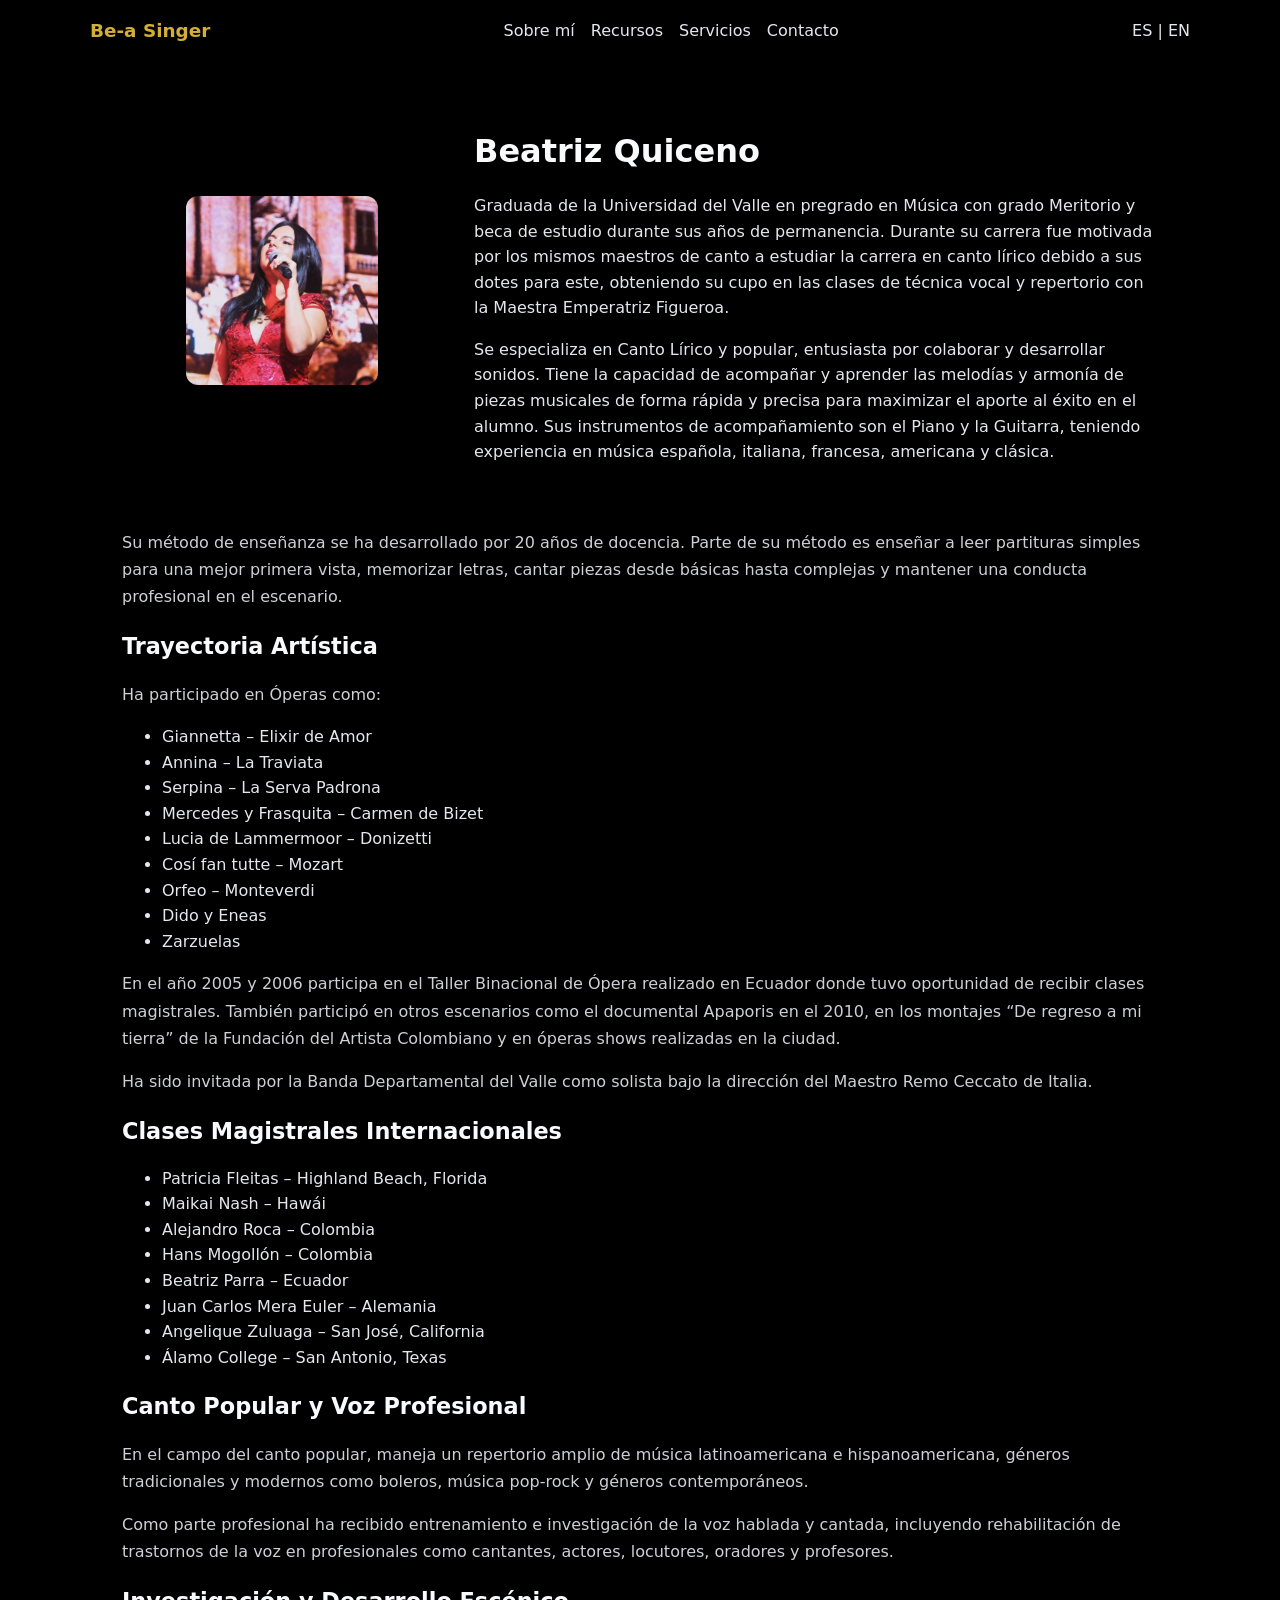
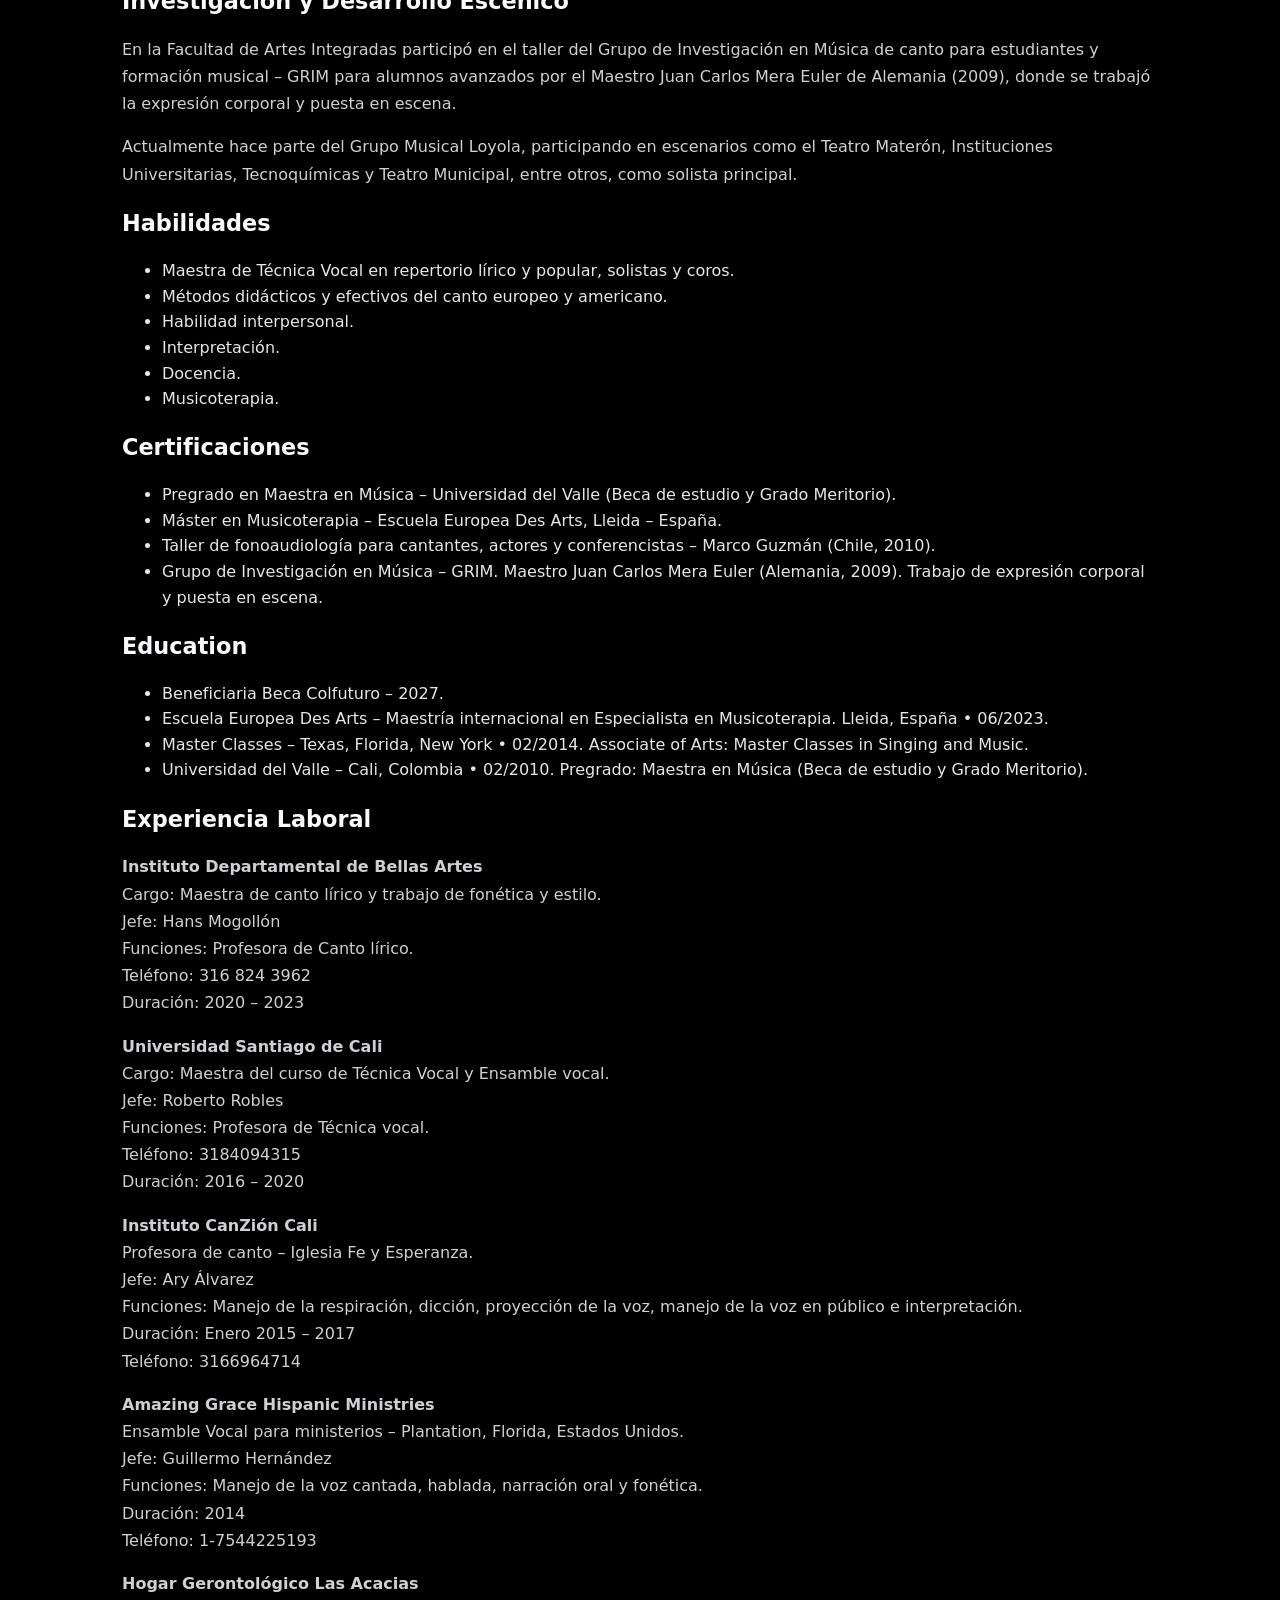
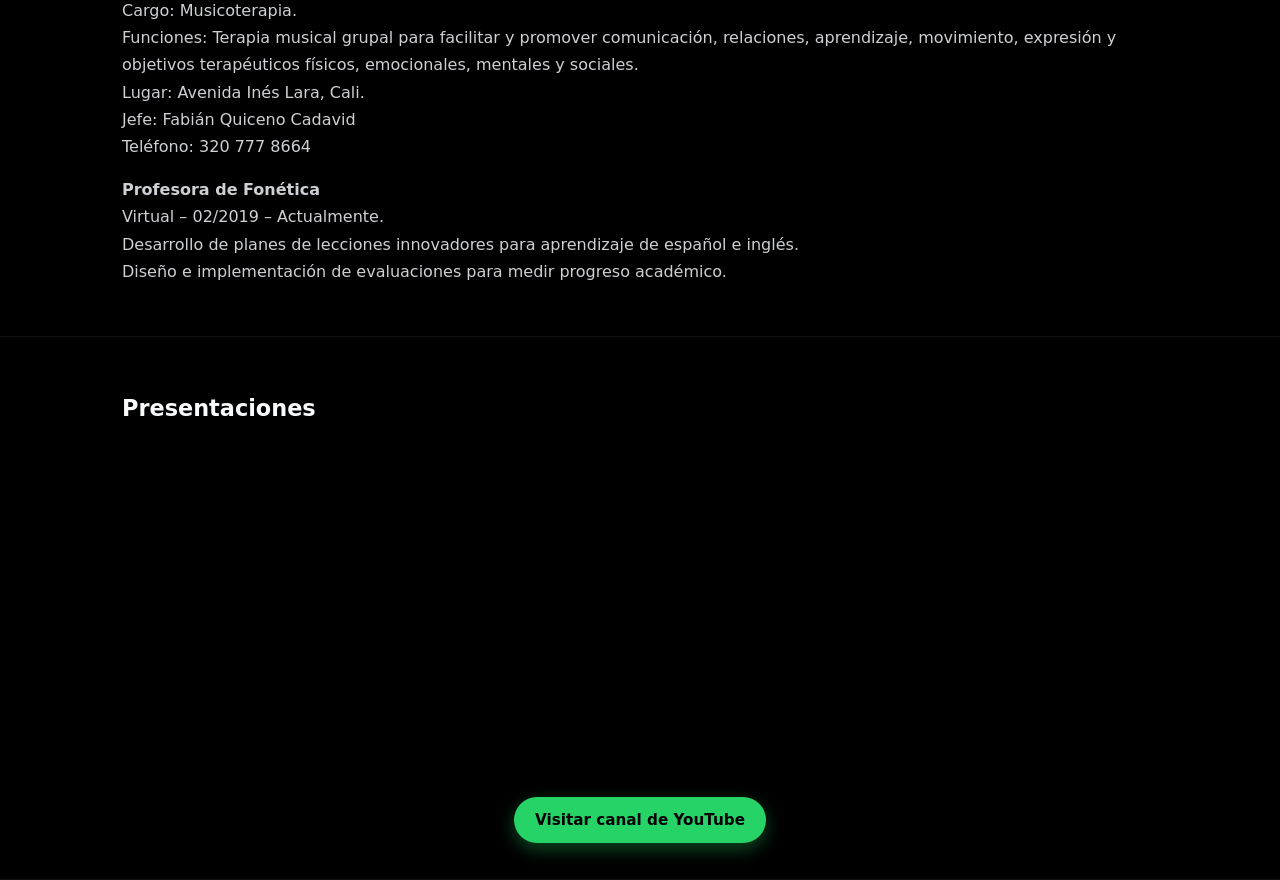
==== sobre-mi.html @ 7c85f541 "Fix image source path in sobre-mi.html" ====
<!DOCTYPE html>
<html lang="es">
<head>
  <meta name="description" content="Biografía de Beatriz, cantante y creadora de Be a Singer.">
  <meta charset="utf-8" />
  <meta name="viewport" content="width=device-width,initial-scale=1" />
  <title>Be a Singer — Be a Singer</title>
  <link rel="stylesheet" href="assets/css/styles.css">
</head>
  <body>
  <header class="site-header">
    <div class="container header-inner">
      <div class="brand">
        <a href="#" class="logo">Be-a Singer</a>
      </div>

      <nav class="main-nav" aria-label="Main Navigation">
        <button class="nav-toggle" aria-expanded="false" aria-controls="main-menu">☰</button>
        <ul id="main-menu" class="menu">
          <li><a href="sobre-mi.html">Sobre mí</a></li>
          <li><a href="index.html#resources">Recursos</a></li>
          <li><a href="index.html#services">Servicios</a></li>
          <!--<li><a href="#events">Eventos</a></li>-->
          <li><a href="index.html#contact">Contacto</a></li>
        </ul>
      </nav>
<div class="lang-switch">
  <span class="lang active">ES</span>
  <span class="separator">|</span>
  <span class="lang disabled">EN</span>
</div>

    </div>
  </header>
  <main>

  <!-- Hero Sobre Mi -->
  <section class="section about-hero">
    <div class="container about-layout">

      <div class="about-photo">
        <img src="assets/images/beatriz.jpeg" alt="Beatriz Quiceno - Cantante soprano cali">
      </div>

    <!-- BLOQUE 1: TEXTO AL LADO DE LA FOTO -->
    <div class="about-intro">
    <h1>Beatriz Quiceno</h1>

    <p>
    Graduada de la Universidad del Valle en pregrado en Música con grado Meritorio y beca de estudio durante sus años de permanencia. Durante su carrera fue motivada por los mismos maestros de canto a estudiar la carrera en canto lírico debido a sus dotes para este, obteniendo su cupo en las clases de técnica vocal y repertorio con la Maestra Emperatriz Figueroa.
    </p>

    <p>
    Se especializa en Canto Lírico y popular, entusiasta por colaborar y desarrollar sonidos. Tiene la capacidad de acompañar y aprender las melodías y armonía de piezas musicales de forma rápida y precisa para maximizar el aporte al éxito en el alumno. Sus instrumentos de acompañamiento son el Piano y la Guitarra, teniendo experiencia en música española, italiana, francesa, americana y clásica.
    </p>
    </div>

    <!-- BLOQUE 2: TODO EL RESTO -->
<div class="about-text">

  <p>
  Su método de enseñanza se ha desarrollado por 20 años de docencia. Parte de su método es enseñar a leer partituras simples para una mejor primera vista, memorizar letras, cantar piezas desde básicas hasta complejas y mantener una conducta profesional en el escenario.
  </p>

  <h2>Trayectoria Artística</h2>

  <p>
  Ha participado en Óperas como:
  </p>

<ul>
<li>Giannetta – Elixir de Amor</li>
<li>Annina – La Traviata</li>
<li>Serpina – La Serva Padrona</li>
<li>Mercedes y Frasquita – Carmen de Bizet</li>
<li>Lucia de Lammermoor – Donizetti</li>
<li>Cosí fan tutte – Mozart</li>
<li>Orfeo – Monteverdi</li>
<li>Dido y Eneas</li>
<li>Zarzuelas</li>
</ul>

<p>
En el año 2005 y 2006 participa en el Taller Binacional de Ópera realizado en Ecuador donde tuvo oportunidad de recibir clases magistrales. También participó en otros escenarios como el documental Apaporis en el 2010, en los montajes “De regreso a mi tierra” de la Fundación del Artista Colombiano y en óperas shows realizadas en la ciudad.
</p>

<p>
Ha sido invitada por la Banda Departamental del Valle como solista bajo la dirección del Maestro Remo Ceccato de Italia.
</p>

<h2>Clases Magistrales Internacionales</h2>

<ul>
<li>Patricia Fleitas – Highland Beach, Florida</li>
<li>Maikai Nash – Hawái</li>
<li>Alejandro Roca – Colombia</li>
<li>Hans Mogollón – Colombia</li>
<li>Beatriz Parra – Ecuador</li>
<li>Juan Carlos Mera Euler – Alemania</li>
<li>Angelique Zuluaga – San José, California</li>
<li>Álamo College – San Antonio, Texas</li>
</ul>

<h2>Canto Popular y Voz Profesional</h2>

<p>
En el campo del canto popular, maneja un repertorio amplio de música latinoamericana e hispanoamericana, géneros tradicionales y modernos como boleros, música pop-rock y géneros contemporáneos.
</p>

<p>
Como parte profesional ha recibido entrenamiento e investigación de la voz hablada y cantada, incluyendo rehabilitación de trastornos de la voz en profesionales como cantantes, actores, locutores, oradores y profesores.
</p>

<h2>Investigación y Desarrollo Escénico</h2>

<p>
En la Facultad de Artes Integradas participó en el taller del Grupo de Investigación en Música de canto para estudiantes y formación musical – GRIM para alumnos avanzados por el Maestro Juan Carlos Mera Euler de Alemania (2009), donde se trabajó la expresión corporal y puesta en escena.
</p>

<p>
Actualmente hace parte del Grupo Musical Loyola, participando en escenarios como el Teatro Materón, Instituciones Universitarias, Tecnoquímicas y Teatro Municipal, entre otros, como solista principal.
</p>

<h2>Habilidades</h2>

<ul>
<li>Maestra de Técnica Vocal en repertorio lírico y popular, solistas y coros.</li>
<li>Métodos didácticos y efectivos del canto europeo y americano.</li>
<li>Habilidad interpersonal.</li>
<li>Interpretación.</li>
<li>Docencia.</li>
<li>Musicoterapia.</li>
</ul>

<h2>Certificaciones</h2>

<ul>
<li>Pregrado en Maestra en Música – Universidad del Valle (Beca de estudio y Grado Meritorio).</li>
<li>Máster en Musicoterapia – Escuela Europea Des Arts, Lleida – España.</li>
<li>Taller de fonoaudiología para cantantes, actores y conferencistas – Marco Guzmán (Chile, 2010).</li>
<li>Grupo de Investigación en Música – GRIM. Maestro Juan Carlos Mera Euler (Alemania, 2009). Trabajo de expresión corporal y puesta en escena.</li>
</ul>

<h2>Education</h2>

<ul>
<li>Beneficiaria Beca Colfuturo – 2027.</li>
<li>Escuela Europea Des Arts – Maestría internacional en Especialista en Musicoterapia. Lleida, España • 06/2023.</li>
<li>Master Classes – Texas, Florida, New York • 02/2014. Associate of Arts: Master Classes in Singing and Music.</li>
<li>Universidad del Valle – Cali, Colombia • 02/2010. Pregrado: Maestra en Música (Beca de estudio y Grado Meritorio).</li>
</ul>

<h2>Experiencia Laboral</h2>

<p><strong>Instituto Departamental de Bellas Artes</strong><br>
Cargo: Maestra de canto lírico y trabajo de fonética y estilo.<br>
Jefe: Hans Mogollón<br>
Funciones: Profesora de Canto lírico.<br>
Teléfono: 316 824 3962<br>
Duración: 2020 – 2023
</p>

<p><strong>Universidad Santiago de Cali</strong><br>
Cargo: Maestra del curso de Técnica Vocal y Ensamble vocal.<br>
Jefe: Roberto Robles<br>
Funciones: Profesora de Técnica vocal.<br>
Teléfono: 3184094315<br>
Duración: 2016 – 2020
</p>

<p><strong>Instituto CanZión Cali</strong><br>
Profesora de canto – Iglesia Fe y Esperanza.<br>
Jefe: Ary Álvarez<br>
Funciones: Manejo de la respiración, dicción, proyección de la voz, manejo de la voz en público e interpretación.<br>
Duración: Enero 2015 – 2017<br>
Teléfono: 3166964714
</p>

<p><strong>Amazing Grace Hispanic Ministries</strong><br>
Ensamble Vocal para ministerios – Plantation, Florida, Estados Unidos.<br>
Jefe: Guillermo Hernández<br>
Funciones: Manejo de la voz cantada, hablada, narración oral y fonética.<br>
Duración: 2014<br>
Teléfono: 1-7544225193
</p>

<p><strong>Hogar Gerontológico Las Acacias</strong><br>
Cargo: Musicoterapia.<br>
Funciones: Terapia musical grupal para facilitar y promover comunicación, relaciones, aprendizaje, movimiento, expresión y objetivos terapéuticos físicos, emocionales, mentales y sociales.<br>
Lugar: Avenida Inés Lara, Cali.<br>
Jefe: Fabián Quiceno Cadavid<br>
Teléfono: 320 777 8664
</p>

<p><strong>Profesora de Fonética</strong><br>
Virtual – 02/2019 – Actualmente.<br>
Desarrollo de planes de lecciones innovadores para aprendizaje de español e inglés.<br>
Diseño e implementación de evaluaciones para medir progreso académico.
</p>

</div>
    </div>
  </section>

  <!-- Videos -->
  <section class="section">
    <div class="container">
      <h2>Presentaciones</h2>

      <div class="videos-grid">

        <div class="video-wrapper">
          <iframe src="https://www.youtube.com/embed/VIDEO1"
            frameborder="0"
            allowfullscreen>
          </iframe>
        </div>

        <div class="video-wrapper">
          <iframe src="https://www.youtube.com/embed/VIDEO2"
            frameborder="0"
            allowfullscreen>
          </iframe>
        </div>

      </div>

      <div class="channel-link">
        <a href="https://www.youtube.com/@TU_CANAL"
           target="_blank"
           class="cta-whatsapp">
           Visitar canal de YouTube
        </a>
      </div>

    </div>
  </section>

</main>
    <script src="assets/js/main.js"></script>
</body>
</html>
---- assets/css/styles.css ----
/* Reset & base */
:root{
  --accent:#d63384;
  --text:#e5e7eb;
  --muted:#666;
  --max-width:1100px;
  --surface:#020617;
  --surface-soft:#020617;
}

body{
  background:#000;
  color:var(--text);
  line-height:1.6;
  margin:0;
}
*{box-sizing:border-box}
html,body{margin:0;padding:0;font-family:Inter,system-ui,-apple-system,Segoe UI,Roboto,"Helvetica Neue",Arial;}
.container{max-width:var(--max-width);margin:0 auto;padding:0 2rem;}
.section{
  padding:2.2rem 0;
  background:transparent;
  border-bottom:1px solid #111;
}
.header-inner{display:flex;align-items:center;justify-content:space-between;padding:1rem 0;}
.logo{
  font-weight:700;
  font-size:1.15rem;
  text-decoration:none;
  color:#d4af37; /* dorado elegante */
}
.main-nav .menu{list-style:none;margin:0;padding:0;display:flex;gap:1rem}
.main-nav a{color:var(--text);text-decoration:none}

/* Language switch */
.lang-switch button{
  background: none;
  border: none;
  color: var(--text);
  font-size: 0.9rem;
  cursor: pointer;
}

.lang-switch button.active{
  color: #d4af37; /* dorado */
  font-weight: 600;
}

.lang-switch button.disabled{
  opacity: 0.4;
  cursor: not-allowed;
  pointer-events: none;
}


/* Botón hamburguesa móvil */
.nav-toggle {
  display: none;           /* se activa en media query */
  font-size: 1.5rem;
  color: #d4af37;          /* dorado */
  cursor: pointer;
  border: none;
  background: none;
}

/* Hero */
.hero{
  position: relative;
  width: 100%;
  aspect-ratio: 2304 / 767;
  max-height: 350px;          /* CONTROL real del tamaño */
  background-image: url("/assets/images/hero.jpg");
  background-size: contain;
  background-position: center;
  background-repeat: no-repeat;
}

.hero::before{
  display:none;
}

.hero > *{
  position:relative;
  z-index:1;
}
.hero .container{
  display:none;
}
/* Promo grid */
.promo-grid{display:grid;grid-template-columns:1fr 1fr;gap:1rem;align-items:start}
.media-placeholder{background:#f5f5f5;border:1px dashed #ddd;padding:2rem;text-align:center;margin-bottom:1rem}

/* About */
#about .about{
  display:grid;
  grid-template-columns:220px 1fr;
  gap:1.5rem;
  align-items:start;
}

#about .about-text{
  grid-area: auto;
}

#about .about-image{
  display:flex;
  justify-content:center;
  align-items:flex-start;
}
.about img{width:100%;height:auto;border-radius:8px}

/* Resources */
.resources-grid{display:grid;grid-template-columns:repeat(auto-fit,minmax(160px,1fr));gap:1rem}
.resource-card{background:#fff;border:1px solid #eee;padding:1rem;border-radius:8px;text-align:center}
.resource-card .icon{font-size:1.8rem}
.resource-card,
.service-card,
.event-card{
  background:var(--surface);
  border-color:#1e293b;
  color:#e5e7eb;
}

/* Services */
.services-grid{display:grid;grid-template-columns:repeat(auto-fit,minmax(220px,1fr));gap:1rem}
.service-card{padding:1rem;border-radius:8px;border:1px solid #eee;background:var(--surface);}
.banner-buy{margin-top:1.5rem;text-align:center}
.cta{background:var(--accent);color:#fff;border:none;padding:.75rem 1.25rem;border-radius:6px}

/* Events */
.events-list{display:grid;gap:1rem}
.event-card{padding:1rem;border:1px solid #eee;border-radius:8px}

/* Contact */
.contact-form{max-width:600px;display:grid;gap:.6rem}
.contact-form input,.contact-form textarea{padding:.6rem;border:1px solid #ddd;border-radius:6px}
.btn{background:var(--accent);color:#fff;padding:.6rem 1rem;border:none;border-radius:6px}

/* Footer */
.site-footer{padding:1.5rem 0;background:var(--surface);text-align:center;font-size:.95rem;color:var(--muted)}
.hidden{display:none}

/* Welcome section */

.welcome-video {
  position: relative;
  width: 100%;
  aspect-ratio: 16 / 9;
  border-radius: 12px;
  overflow: hidden;
}

.welcome-video iframe {
  width: 100%;
  height: 100%;
  display: block;
}
.welcome-grid{
  display: grid;
  grid-template-columns: 1.2fr 400px;
  gap: 2rem;
  align-items: center;
}

.welcome-text{
  text-align: left;
  max-width: 640px;
  padding-right: 2rem;   /* aire contra la imagen */
}


.welcome-text p{
  margin-bottom: 1rem;
}

.welcome-audio{
  margin-bottom: 1.6rem;
}

.audio-placeholder{
  background: transparent;
  border: 1px solid #d4af37;
  color: #d4af37;
  padding: .6rem 1rem;
  border-radius: 6px;
  cursor: pointer;
  font-size: .95rem;
}

.audio-placeholder:hover{
  background: rgba(212,175,55,0.1);
}

.welcome-image img{
  width: 100%;
  max-width: 400px;
  height: auto;
  border-radius: 12px;
}
.welcome-image{
  display: flex;
  justify-content: center;
}

/* Visibilidad por defecto = DESKTOP */
.desktop-only{
  display: block;
}

.mobile-only{
  display: none;
}

/* Layout Sobre Mi */

.about-layout {
  display: grid;
  grid-template-columns: 320px 1fr;
  grid-template-areas:
    "photo intro"
    "text text";
  gap: 2rem;
  align-self: start;
}

/* Responsive unificado */
@media (max-width:900px){

  .container{
    max-width: 100%;
    padding-left: 1rem;
    padding-right: 1rem;
  }
  
/* ===== SOBRE MI MOBILE FIX DEFINITIVO ===== */

.about-layout{
  display: grid;
  grid-template-columns: 1fr 
  grid-template-areas:
    "photo"
    "intro"
    "text";
}

.about-photo{
  width: 100%;
  display: flex;
  justify-content: center;
}

.about-photo img{
  width: 85%;
  max-width: 320px;
  height: auto;
  display: block;
}
  /* Welcome – texto partido solo en mobile */
  .desktop-only{
    display: none;
  }

  /* About – limitar texto en mobile */


  #about .about{
  grid-template-columns: 1fr;
}

  .mobile-only{
    display: block;
  }

 
.welcome-video{
  margin: 1rem 0;
}

.welcome-video iframe{
  width: 100%;
  height: 100%;
  border-radius: 8px;
}

  /* 🔹 Reduce espacio vertical entre secciones */
  .section{
    padding: 1.6rem 0;
  }

  /* 🔹 Secciones que deben ir aún más compactas */
  #resources.section,
  #services.section,
  #events.section{
    padding: 1.2rem 0;
  }

  /* Welcome */
  .welcome-grid{
    grid-template-columns: 1fr;
  }

  .welcome-image{
    order: -1;
    text-align: center;
  }

  .welcome-image img{
    max-width: 280px;
  }

  .welcome-text{
    padding-right: 0;
  }

  .welcome-text p{
    margin-bottom: .8rem;
  }

  /* Menú hamburguesa */
  .main-nav .menu{
    display: none;
    flex-direction: column;
    background: #000;
    position: absolute;
    top: 64px;
    right: 1rem;
    padding: 1rem;
    border-radius: 8px;
    box-shadow: 0 8px 20px rgba(0,0,0,.5);
  }

  .nav-toggle{
    display: inline-block;
    font-size: 1.5rem;
    color: #d4af37;
  }

  .main-nav .menu.show{
    display: flex;
  }

  .main-nav .menu a{
    color: #d4af37;
  }

  /* Grids a una columna */
   .promo-grid,
  .services-grid,
  .resources-grid{
  grid-template-columns: 1fr;
  }

  /* Aire lateral en mobile */
  .container{
    padding-left: 1.5rem;
    padding-right: 1.5rem;
  }

  /* Hero móvil */
  .hero{
    min-height: 25vh;
    background-size: contain;
    background-position: center top;
  }

  /* Títulos más compactos */
  h2{
    margin-bottom: .4rem;
  }
}

/* Móviles muy pequeños */
@media (max-width:600px){
  .hero{
    min-height: 20vh;
  }
}


/* fin seccion responsive */

h1, h2, h3{
  color:#f8fafc;
  margin-bottom:.6rem;
}

h1{
  font-size:2rem;
}

h2{
  font-size:1.4rem;
}

h3{
  font-size:1.1rem;
}

.site-header{
  background:#000;
  position: fixed;
  top: 0;
  left: 0;
  width: 100%;
  z-index: 999;
}

.contact-simple{
  text-align: center;
  display: flex;
  flex-direction: column;
  gap: 1rem;
  margin-top: 1.5rem;
}

.whatsapp-btn{
  display: inline-block;
  background: #25D366;
  color: #000;
  padding: 0.8rem 1.4rem;
  border-radius: 8px;
  font-weight: 600;
  text-decoration: none;
  font-size: 1rem;
}

.whatsapp-btn:hover{
  background: #1ebe5d;
}

.contact-email{
  font-size: 0.95rem;
}

.contact-email a{
  color: #d4af37;
  text-decoration: none;
}
main {
  padding-top: 64px; /* igual a la altura del header */
}

/* Botón WhatsApp – Bienvenida */
.cta-whatsapp{
  display: inline-block;
  margin-top: 1rem;
  background: #25D366; /* verde WhatsApp */
  color: #000;
  padding: 0.7rem 1.3rem;
  border-radius: 999px;
  font-weight: 600;
  font-size: 0.95rem;
  text-decoration: none;
  transition: transform .15s ease, box-shadow .15s ease, opacity .15s ease;
  box-shadow: 0 6px 18px rgba(37, 211, 102, 0.35);
}

.cta-whatsapp:hover{
  transform: translateY(-1px);
  box-shadow: 0 8px 22px rgba(37, 211, 102, 0.45);
  opacity: 0.95;
}



.about-photo {
  
  grid-area: photo;
  display: flex;
  justify-content: center;
  align-items: center;
}

.about-intro {
  grid-area: intro;
}

.about-text {
  grid-area: text;
}

.about-photo img {
  width: 60%;
  cursor: pointer;
  transition: all 0.4s ease;
  border-radius: 12px;
}

/* Estado expandido */
.about-photo img.expanded {
  position: fixed;
  top: 0;
  left: 0;
  width: 100vw;
  height: 100vh;
  object-fit: contain;
  background: rgba(0, 0, 0, 0.9);
  padding: 40px;
  z-index: 9999;
  border-radius: 0;
}

.about-text h1{
  margin-bottom: 1rem;
}

.about-text p{
  line-height: 1.7;
  opacity: .9;
}

/* Videos */

.videos-grid{
  display: grid;
  grid-template-columns: repeat(auto-fit, minmax(280px, 1fr));
  gap: 2rem;
  margin-top: 2rem;
}

.video-wrapper iframe{
  width: 100%;
  aspect-ratio: 16/9;
  border-radius: 12px;
}

.channel-link{
  margin-top: 2rem;
  text-align: center;
}

/* Mobile */


/* Botón dorado - Sobre mí */
.cta-gold{
  display: inline-block;
  margin-top: 1rem;
  background: #C6A75E; /* dorado elegante */
  color: #000;
  padding: 0.6rem 1.2rem;
  border-radius: 999px;
  font-weight: 600;
  font-size: 0.9rem;
  text-decoration: none;
  transition: transform .15s ease, box-shadow .15s ease, opacity .15s ease;
  box-shadow: 0 6px 16px rgba(198, 167, 94, 0.35);
}

.cta-gold:hover{
  transform: translateY(-1px);
  box-shadow: 0 8px 20px rgba(198, 167, 94, 0.45);
  opacity: 0.95;
}
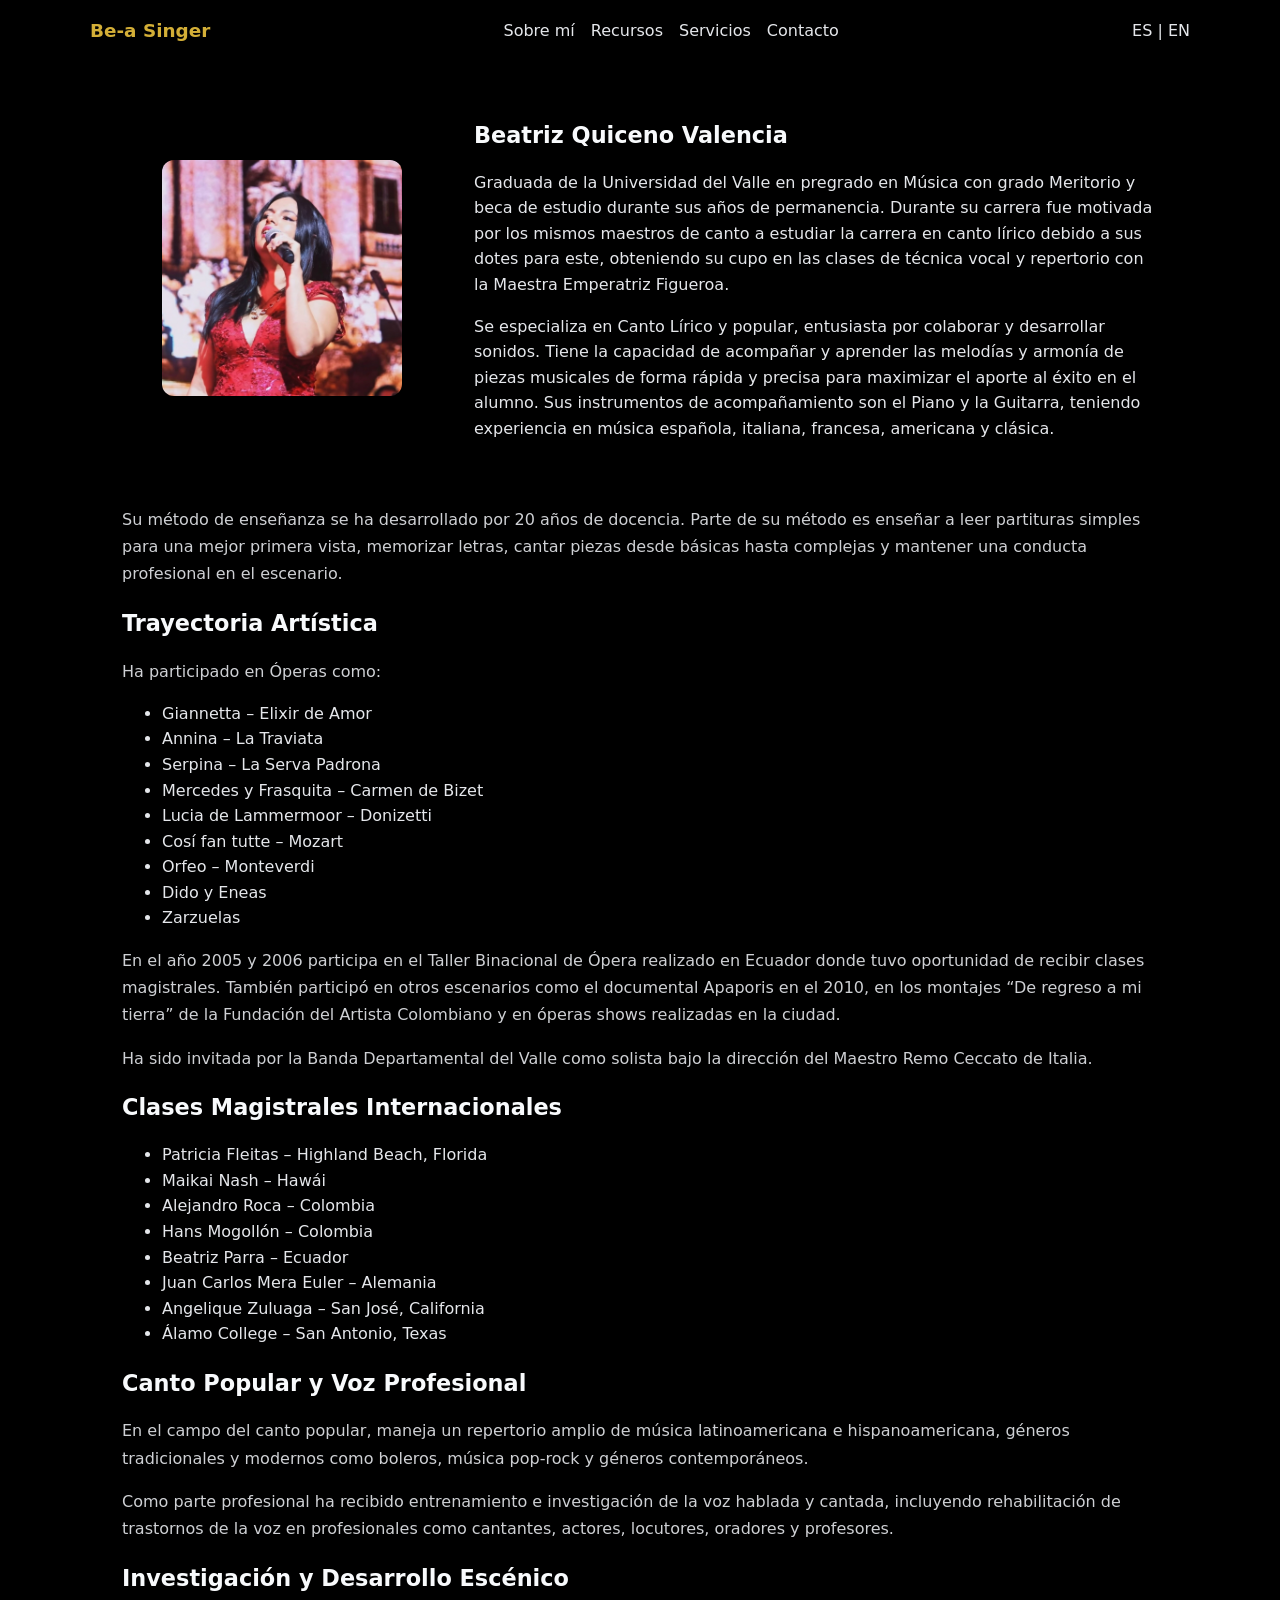
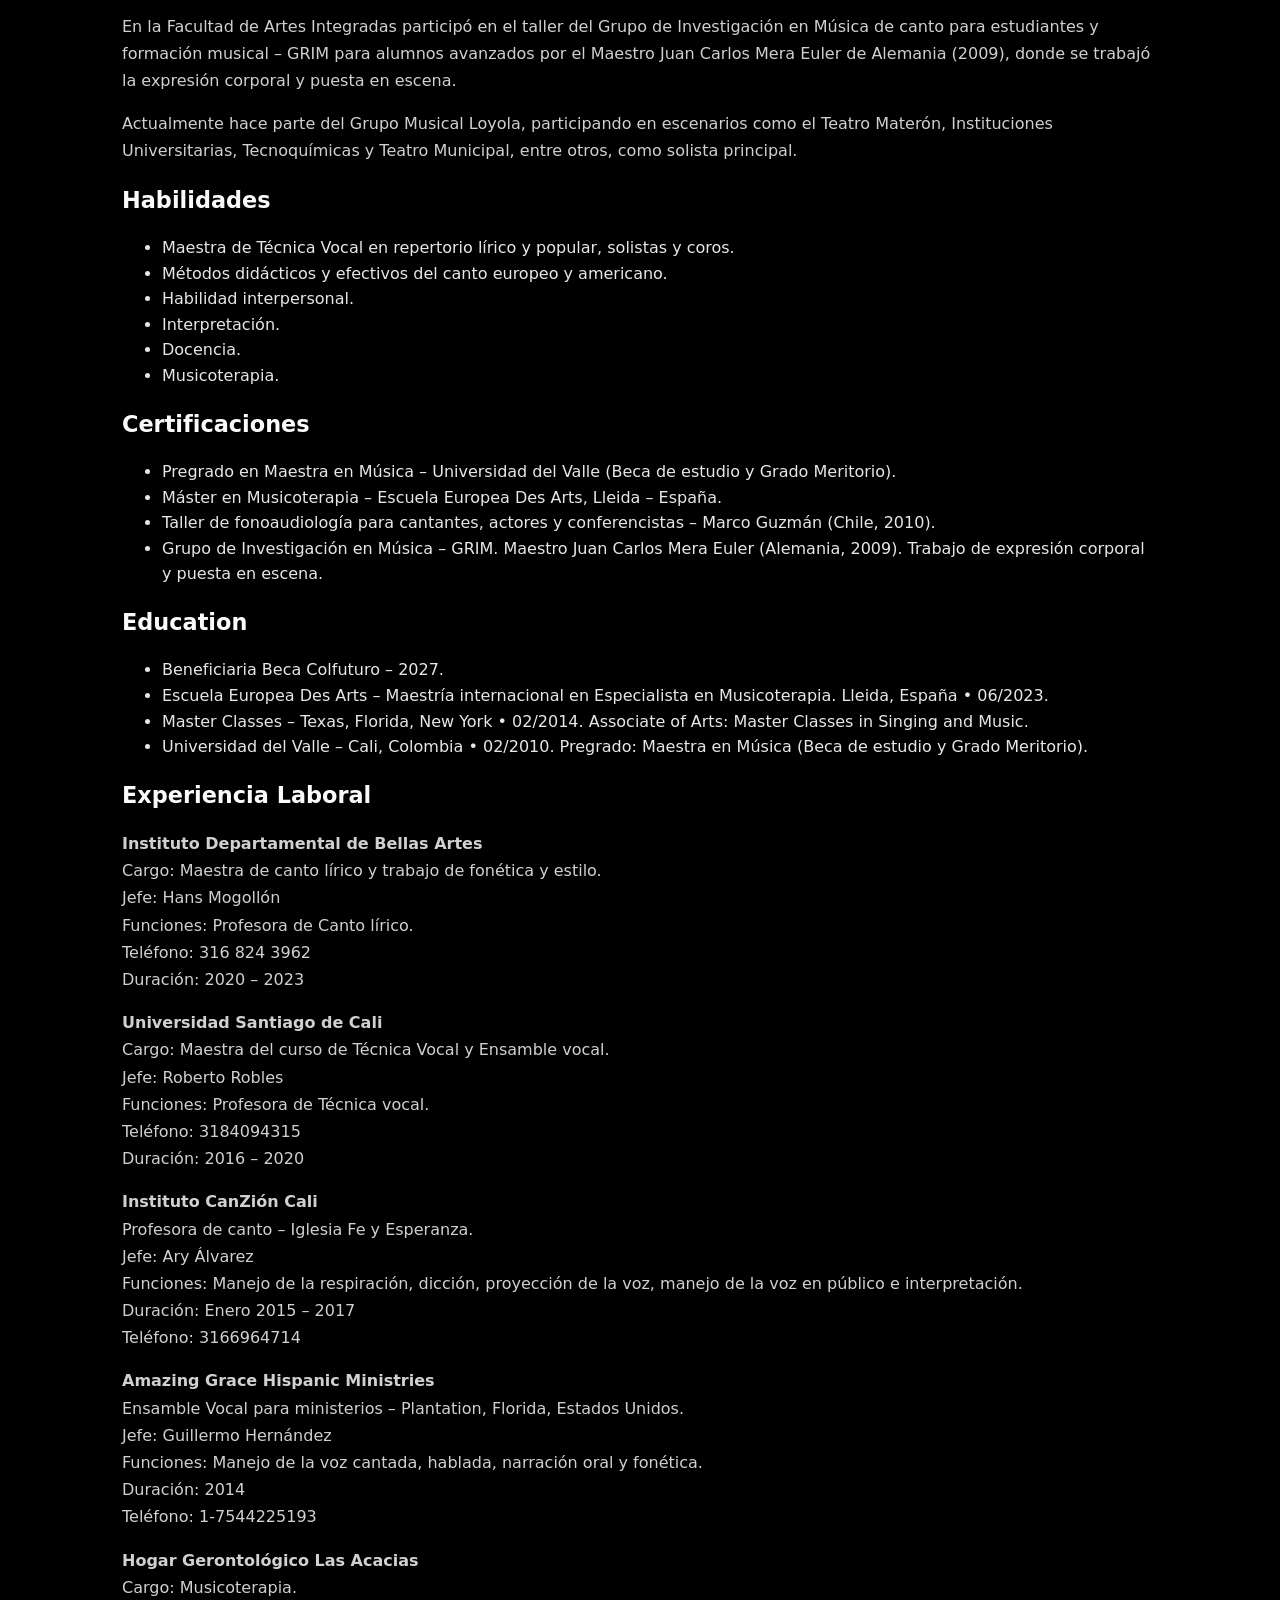
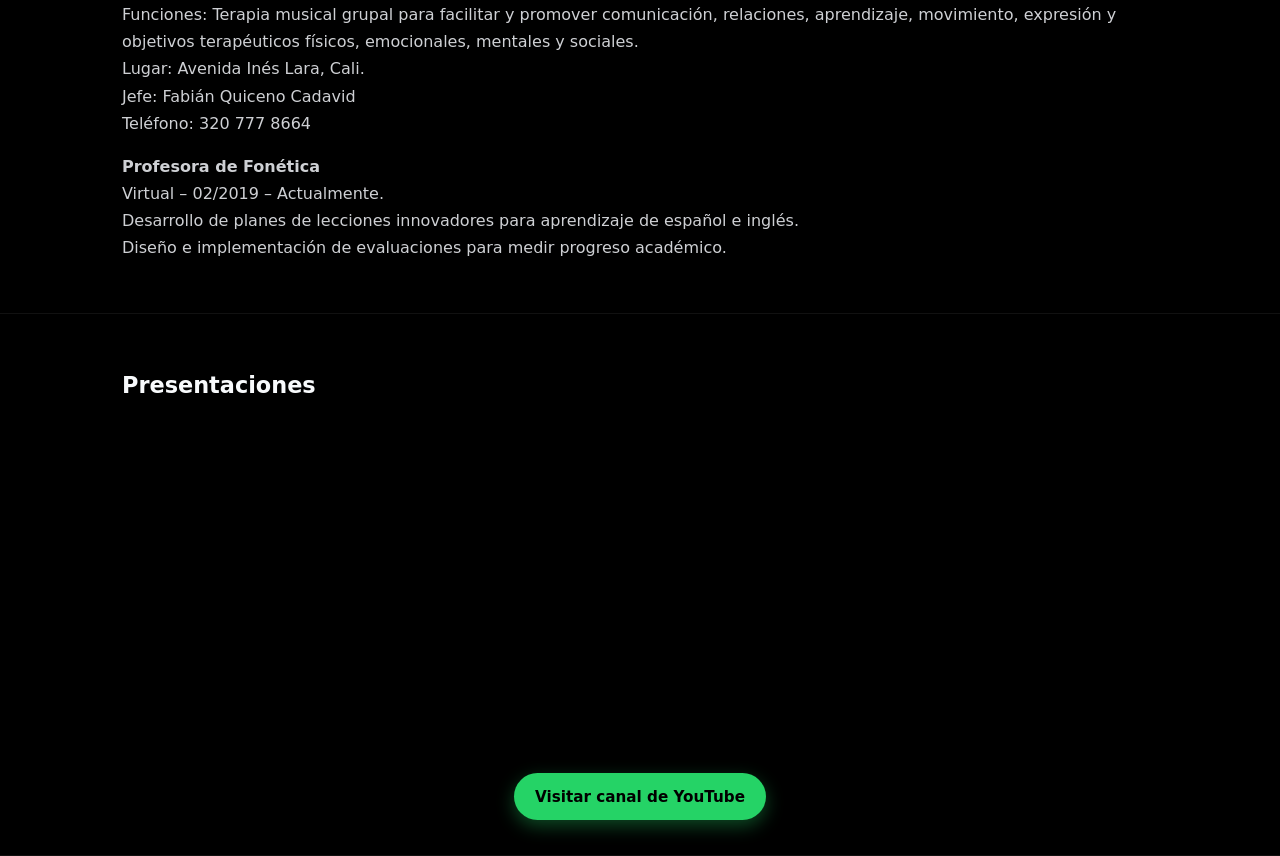
==== commit b7ad8254: "Change header from h1 to h2 for Beatriz Quiceno" ====
--- a/sobre-mi.html
+++ b/sobre-mi.html
@@ -44,7 +44,7 @@
 
     <!-- BLOQUE 1: TEXTO AL LADO DE LA FOTO -->
     <div class="about-intro">
-    <h1>Beatriz Quiceno</h1>
+    <h2>Beatriz Quiceno Valencia</h2>
 
     <p>
     Graduada de la Universidad del Valle en pregrado en Música con grado Meritorio y beca de estudio durante sus años de permanencia. Durante su carrera fue motivada por los mismos maestros de canto a estudiar la carrera en canto lírico debido a sus dotes para este, obteniendo su cupo en las clases de técnica vocal y repertorio con la Maestra Emperatriz Figueroa.
--- a/assets/css/styles.css
+++ b/assets/css/styles.css
@@ -236,7 +236,7 @@
 
 .about-layout{
   display: grid;
-  grid-template-columns: 1fr 
+  grid-template-columns: 1fr; 
   grid-template-areas:
     "photo"
     "intro"
@@ -250,8 +250,8 @@
 }
 
 .about-photo img{
-  width: 85%;
-  max-width: 320px;
+  width: 95%;
+  max-width: 360px;
   height: auto;
   display: block;
 }
@@ -480,7 +480,7 @@
 }
 
 .about-photo img {
-  width: 60%;
+  width: 75%;
   cursor: pointer;
   transition: all 0.4s ease;
   border-radius: 12px;
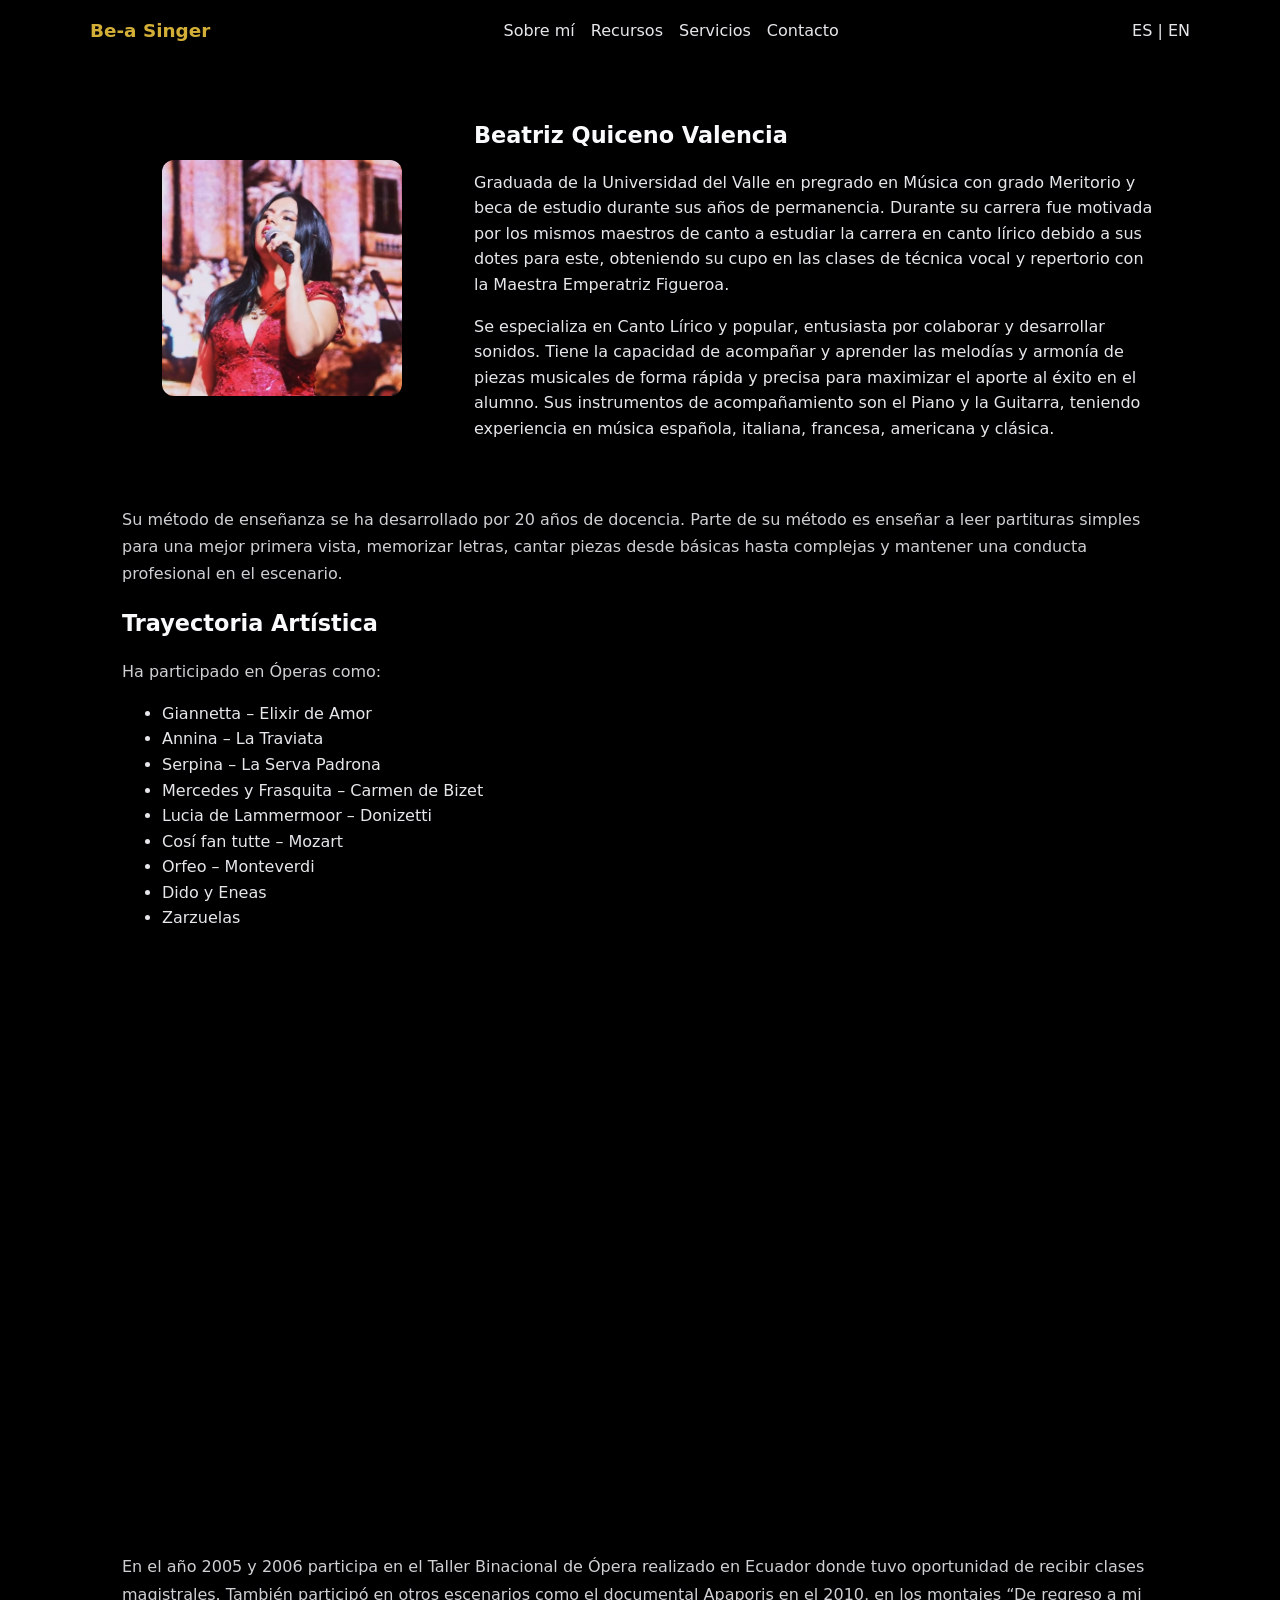
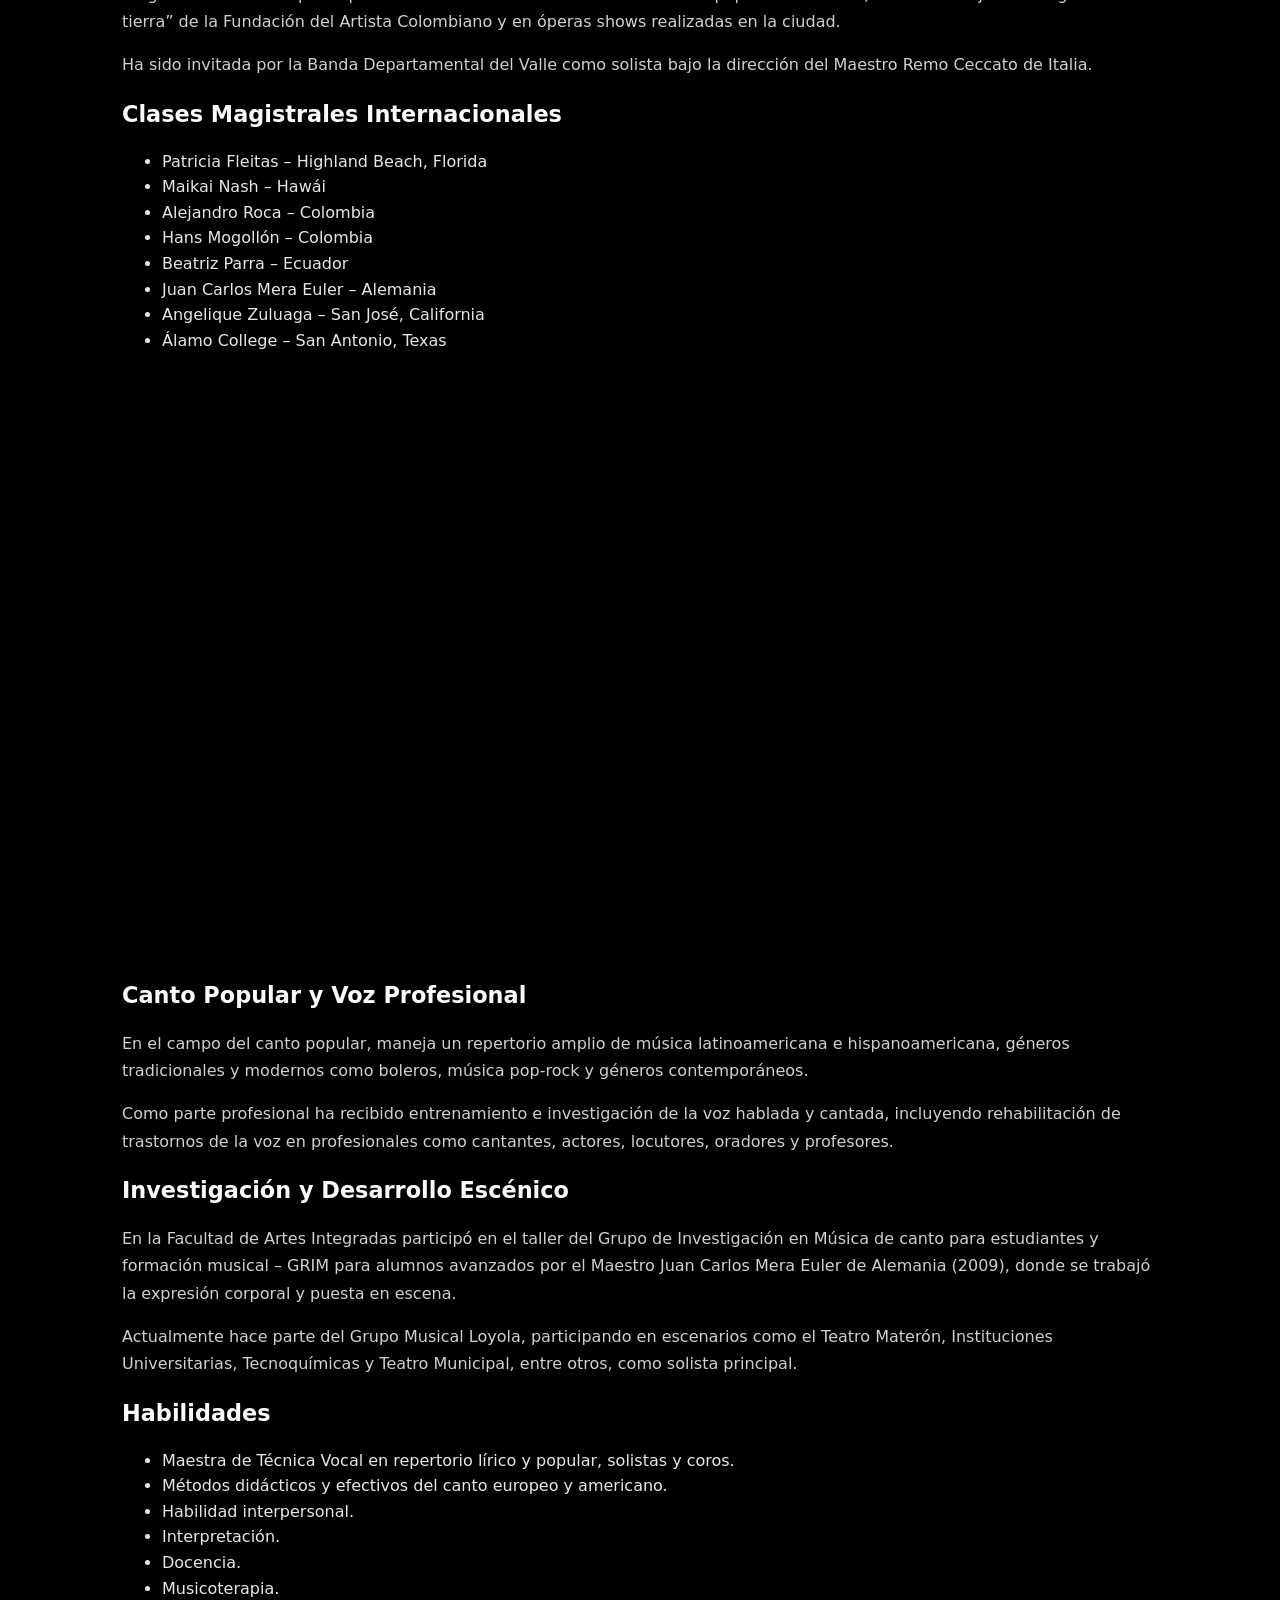
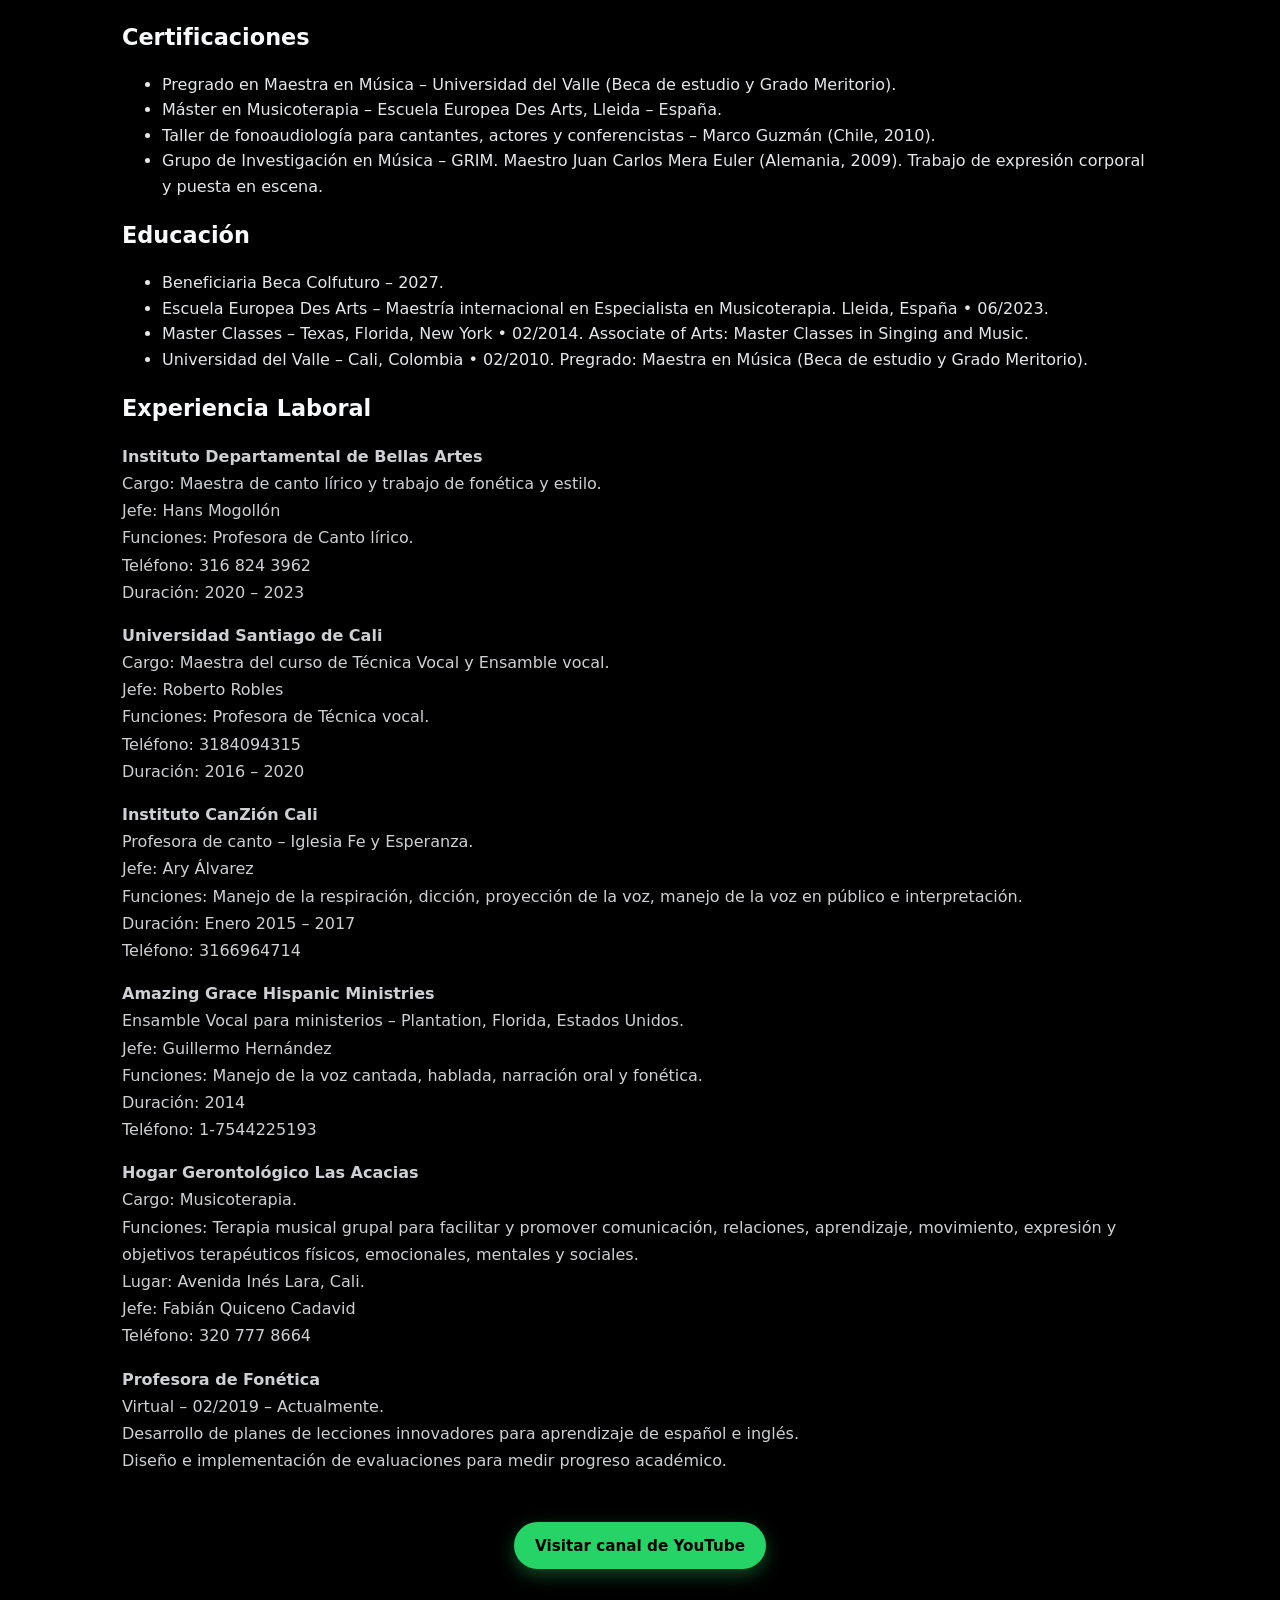
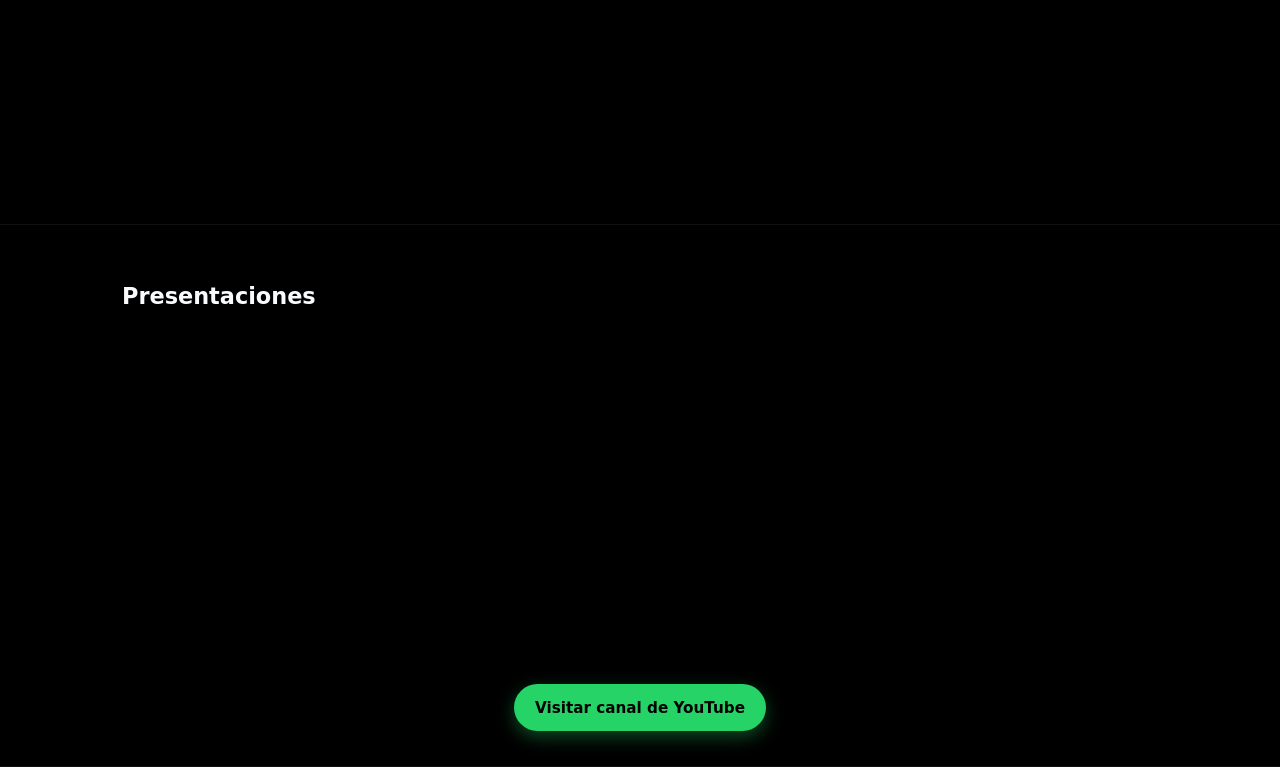
==== commit fde550e9: "Embed video and add YouTube channel link Added video embed and YouTube channel link to the page." ====
--- a/sobre-mi.html
+++ b/sobre-mi.html
@@ -11,7 +11,7 @@
   <header class="site-header">
     <div class="container header-inner">
       <div class="brand">
-        <a href="#" class="logo">Be-a Singer</a>
+        <a href="index.html#" class="logo">Be-a Singer</a>
       </div>
 
       <nav class="main-nav" aria-label="Main Navigation">
@@ -54,7 +54,12 @@
     Se especializa en Canto Lírico y popular, entusiasta por colaborar y desarrollar sonidos. Tiene la capacidad de acompañar y aprender las melodías y armonía de piezas musicales de forma rápida y precisa para maximizar el aporte al éxito en el alumno. Sus instrumentos de acompañamiento son el Piano y la Guitarra, teniendo experiencia en música española, italiana, francesa, americana y clásica.
     </p>
     </div>
-
+        <div class="video-wrapper">
+          <iframe src="https://www.youtube.com/embed/VIDEO1"
+            frameborder="0"
+            allowfullscreen>
+          </iframe>
+        </div>
     <!-- BLOQUE 2: TODO EL RESTO -->
 <div class="about-text">
 
@@ -80,6 +85,13 @@
 <li>Zarzuelas</li>
 </ul>
 
+          <div class="video-wrapper">
+          <iframe src="https://www.youtube.com/embed/VIDEO1"
+            frameborder="0"
+            allowfullscreen>
+          </iframe>
+        </div>
+  
 <p>
 En el año 2005 y 2006 participa en el Taller Binacional de Ópera realizado en Ecuador donde tuvo oportunidad de recibir clases magistrales. También participó en otros escenarios como el documental Apaporis en el 2010, en los montajes “De regreso a mi tierra” de la Fundación del Artista Colombiano y en óperas shows realizadas en la ciudad.
 </p>
@@ -101,6 +113,13 @@
 <li>Álamo College – San Antonio, Texas</li>
 </ul>
 
+          <div class="video-wrapper">
+          <iframe src="https://www.youtube.com/embed/VIDEO1"
+            frameborder="0"
+            allowfullscreen>
+          </iframe>
+        </div>
+
 <h2>Canto Popular y Voz Profesional</h2>
 
 <p>
@@ -141,7 +160,7 @@
 <li>Grupo de Investigación en Música – GRIM. Maestro Juan Carlos Mera Euler (Alemania, 2009). Trabajo de expresión corporal y puesta en escena.</li>
 </ul>
 
-<h2>Education</h2>
+<h2>Educación</h2>
 
 <ul>
 <li>Beneficiaria Beca Colfuturo – 2027.</li>
@@ -198,6 +217,14 @@
 Diseño e implementación de evaluaciones para medir progreso académico.
 </p>
 
+  <div class="channel-link">
+        <a href="https://www.youtube.com/@TU_CANAL"
+           target="_blank"
+           class="cta-whatsapp">
+           Visitar canal de YouTube
+        </a>
+      </div>
+
 </div>
     </div>
   </section>
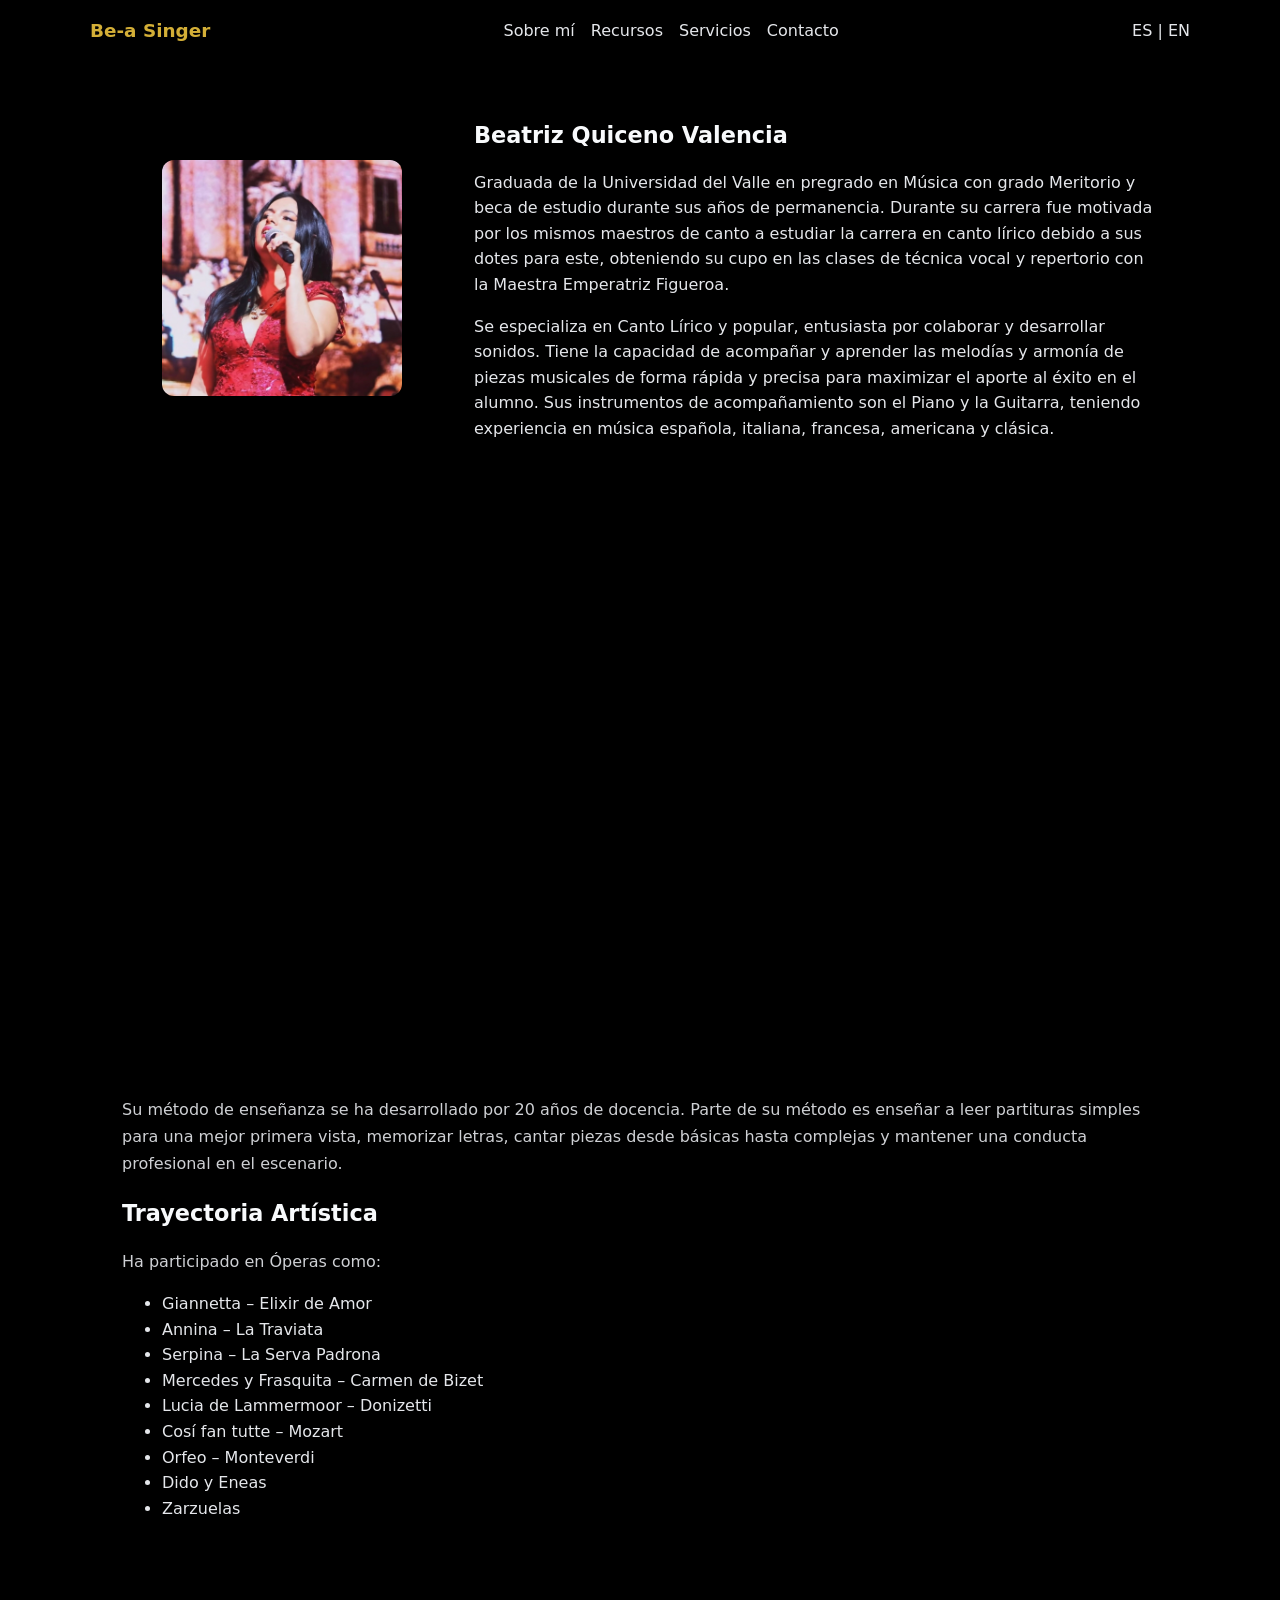
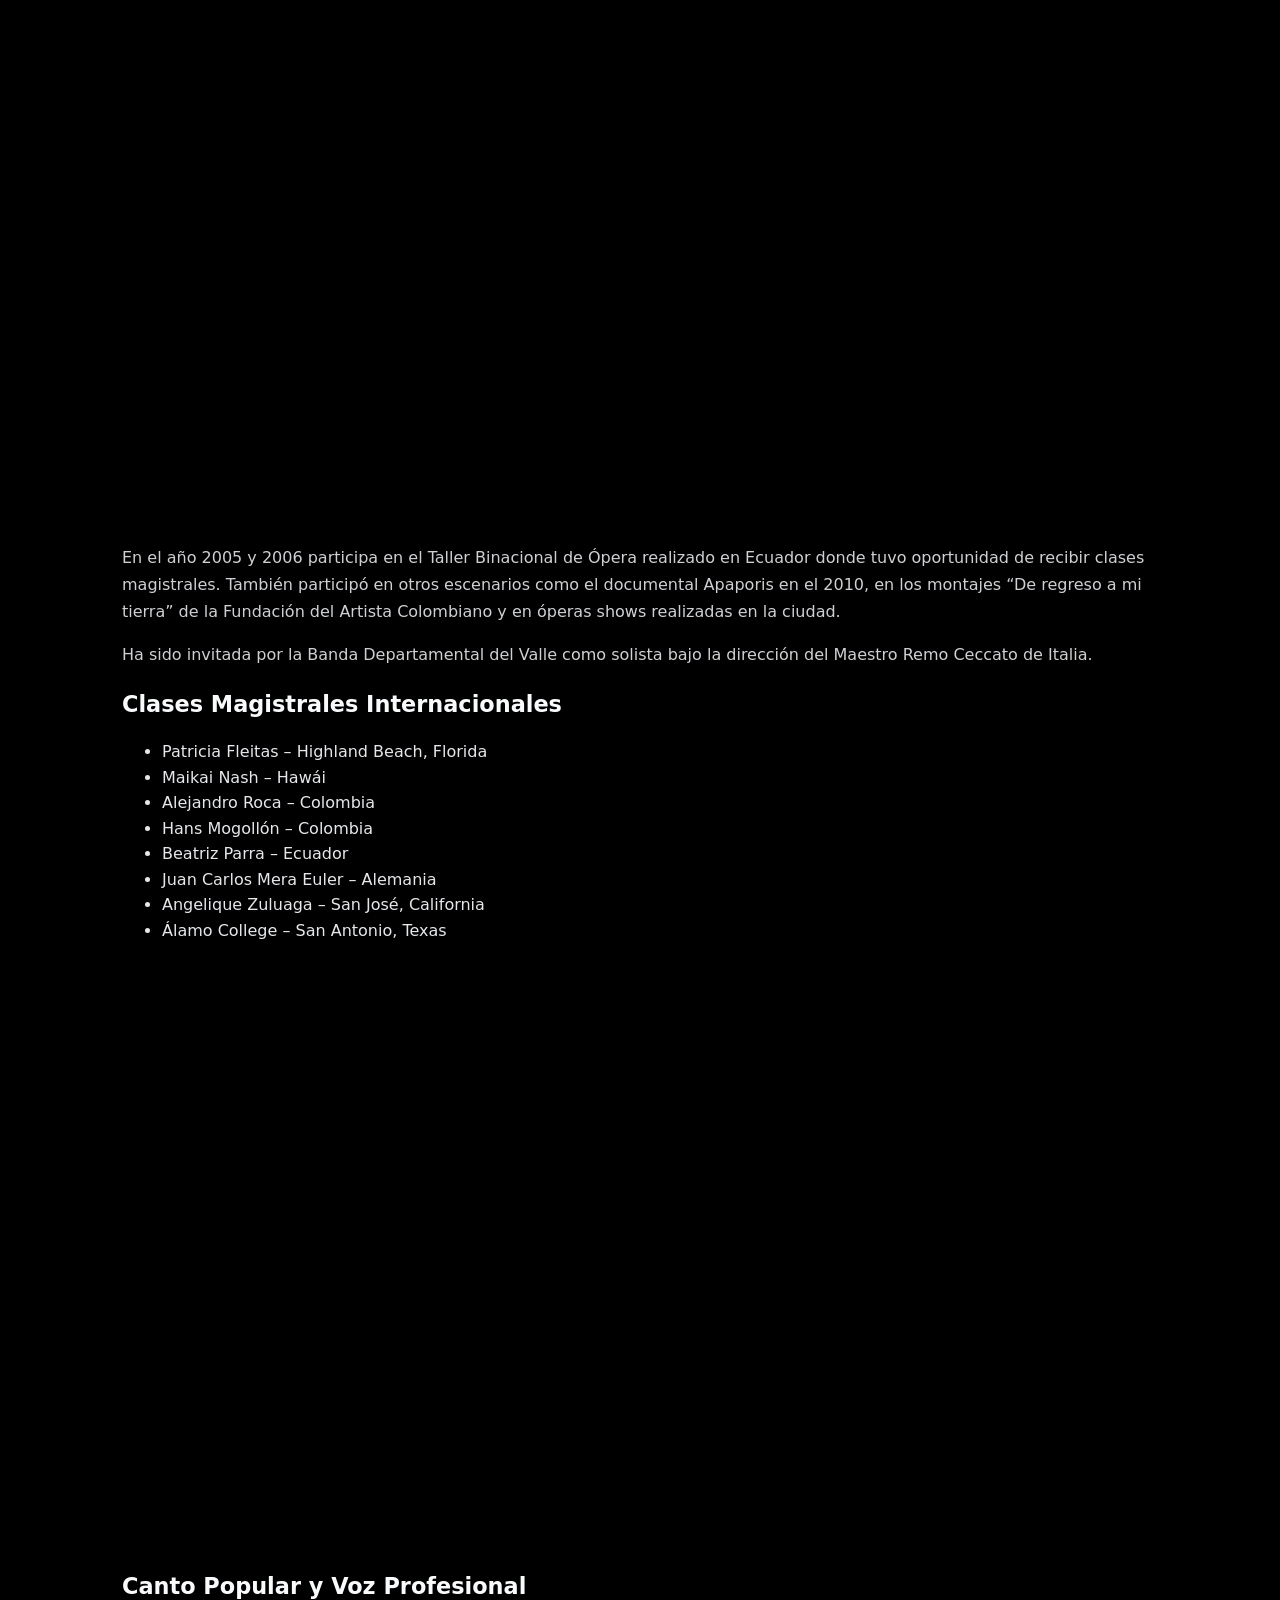
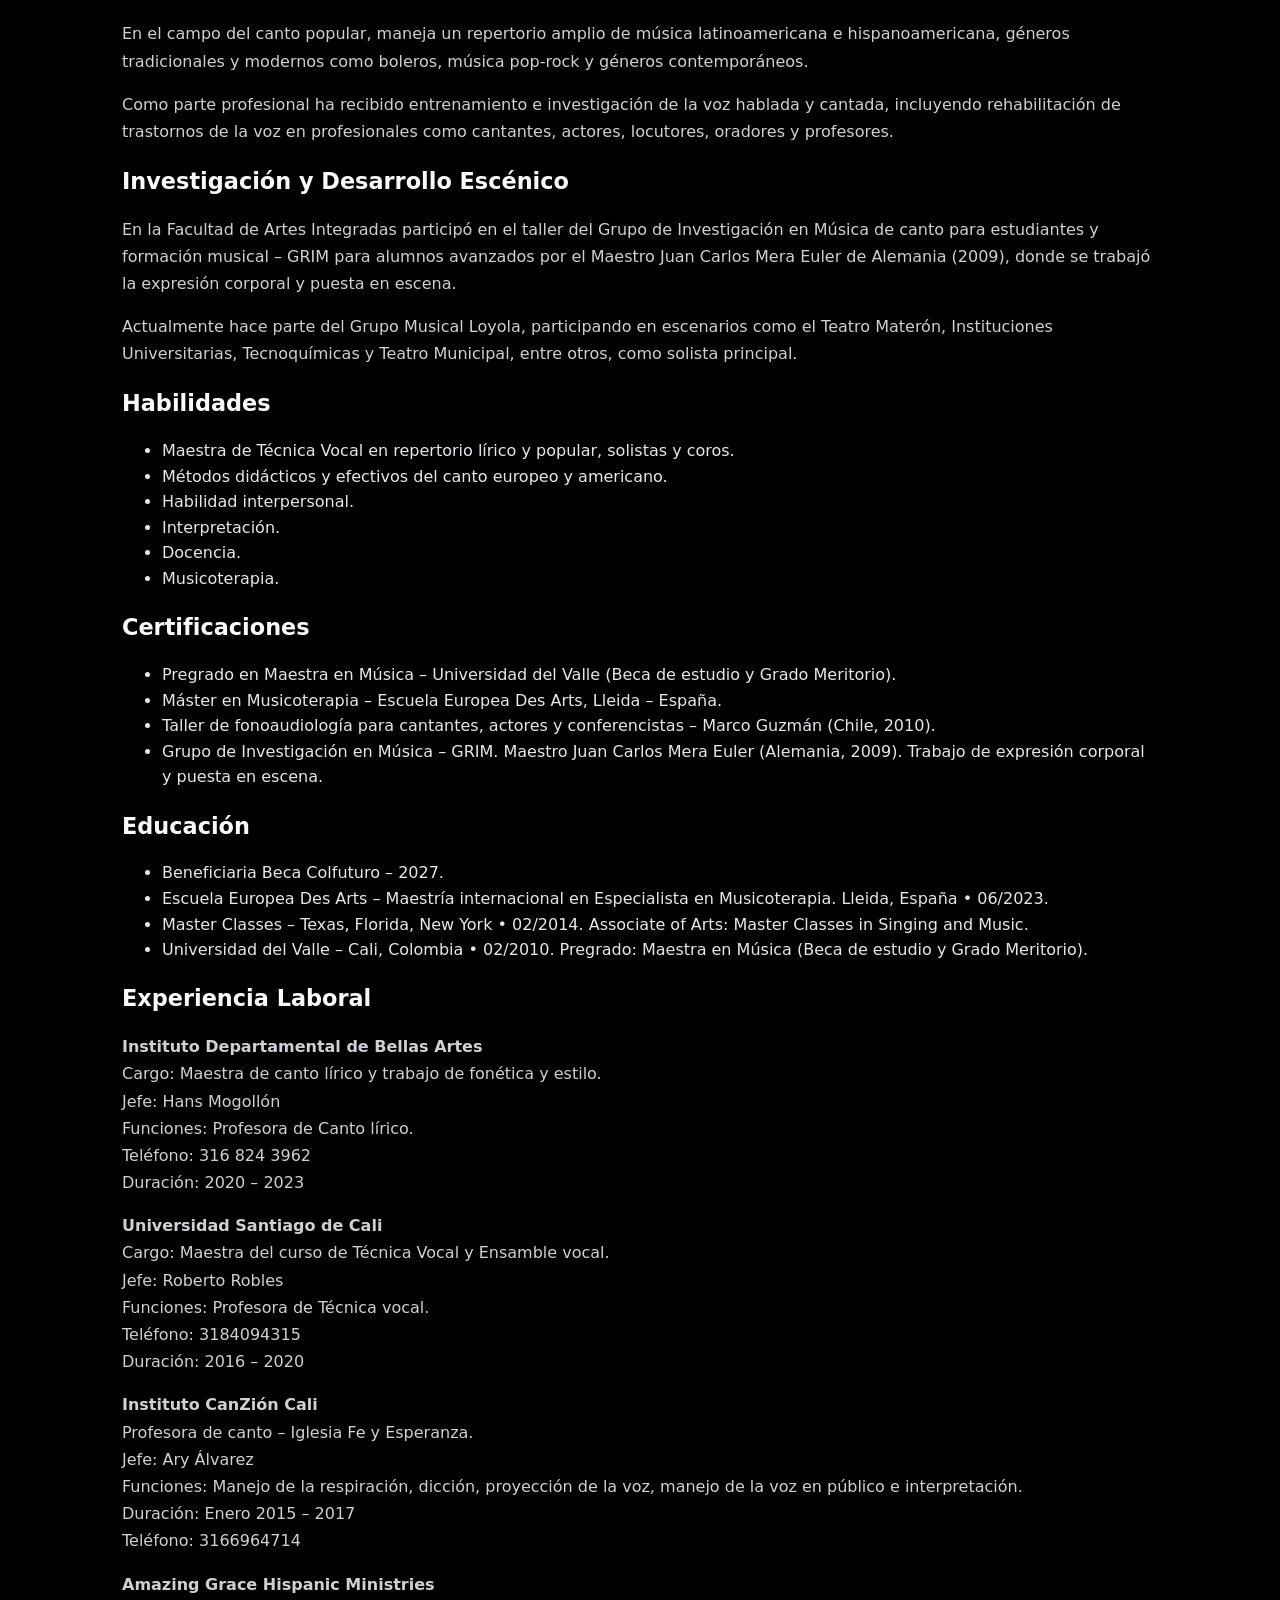
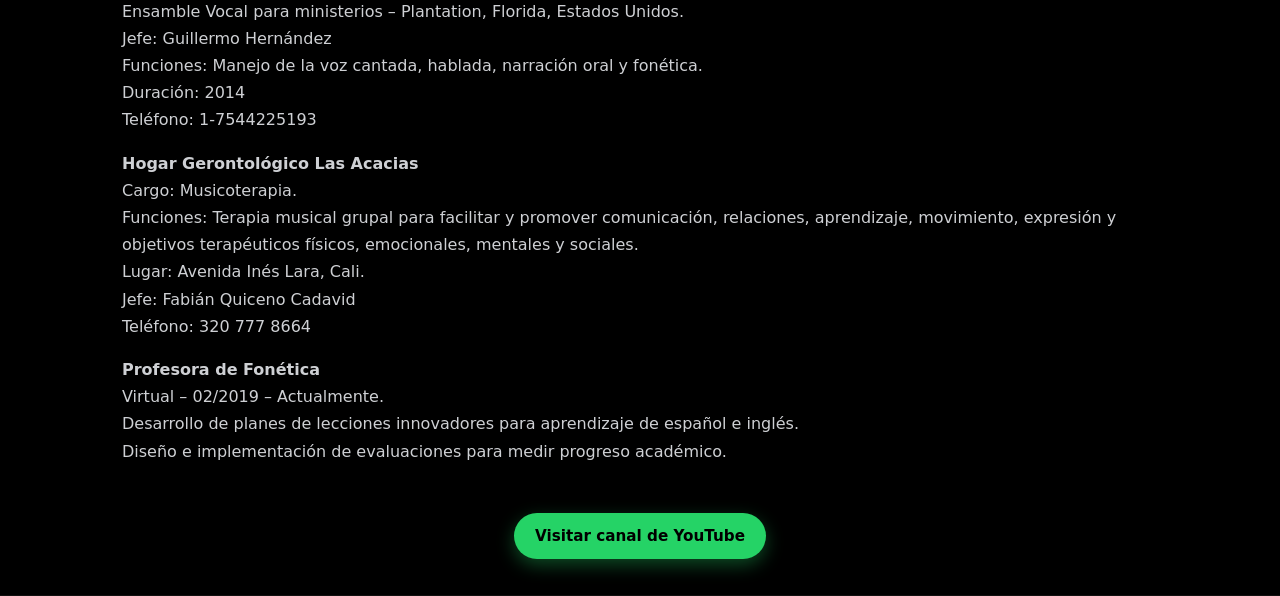
==== commit 7375d00f: "Update sobre-mi.html" ====
--- a/sobre-mi.html
+++ b/sobre-mi.html
@@ -43,6 +43,7 @@
       </div>
 
     <!-- BLOQUE 1: TEXTO AL LADO DE LA FOTO -->
+    
     <div class="about-intro">
     <h2>Beatriz Quiceno Valencia</h2>
 
@@ -54,15 +55,16 @@
     Se especializa en Canto Lírico y popular, entusiasta por colaborar y desarrollar sonidos. Tiene la capacidad de acompañar y aprender las melodías y armonía de piezas musicales de forma rápida y precisa para maximizar el aporte al éxito en el alumno. Sus instrumentos de acompañamiento son el Piano y la Guitarra, teniendo experiencia en música española, italiana, francesa, americana y clásica.
     </p>
     </div>
-        <div class="video-wrapper">
+      
+    <!-- BLOQUE 2: TODO EL RESTO -->
+<div class="about-text">
+
+  <div class="video-wrapper">
           <iframe src="https://www.youtube.com/embed/VIDEO1"
             frameborder="0"
             allowfullscreen>
           </iframe>
         </div>
-    <!-- BLOQUE 2: TODO EL RESTO -->
-<div class="about-text">
-
   <p>
   Su método de enseñanza se ha desarrollado por 20 años de docencia. Parte de su método es enseñar a leer partituras simples para una mejor primera vista, memorizar letras, cantar piezas desde básicas hasta complejas y mantener una conducta profesional en el escenario.
   </p>
@@ -229,40 +231,6 @@
     </div>
   </section>
 
-  <!-- Videos -->
-  <section class="section">
-    <div class="container">
-      <h2>Presentaciones</h2>
-
-      <div class="videos-grid">
-
-        <div class="video-wrapper">
-          <iframe src="https://www.youtube.com/embed/VIDEO1"
-            frameborder="0"
-            allowfullscreen>
-          </iframe>
-        </div>
-
-        <div class="video-wrapper">
-          <iframe src="https://www.youtube.com/embed/VIDEO2"
-            frameborder="0"
-            allowfullscreen>
-          </iframe>
-        </div>
-
-      </div>
-
-      <div class="channel-link">
-        <a href="https://www.youtube.com/@TU_CANAL"
-           target="_blank"
-           class="cta-whatsapp">
-           Visitar canal de YouTube
-        </a>
-      </div>
-
-    </div>
-  </section>
-
 </main>
     <script src="assets/js/main.js"></script>
 </body>
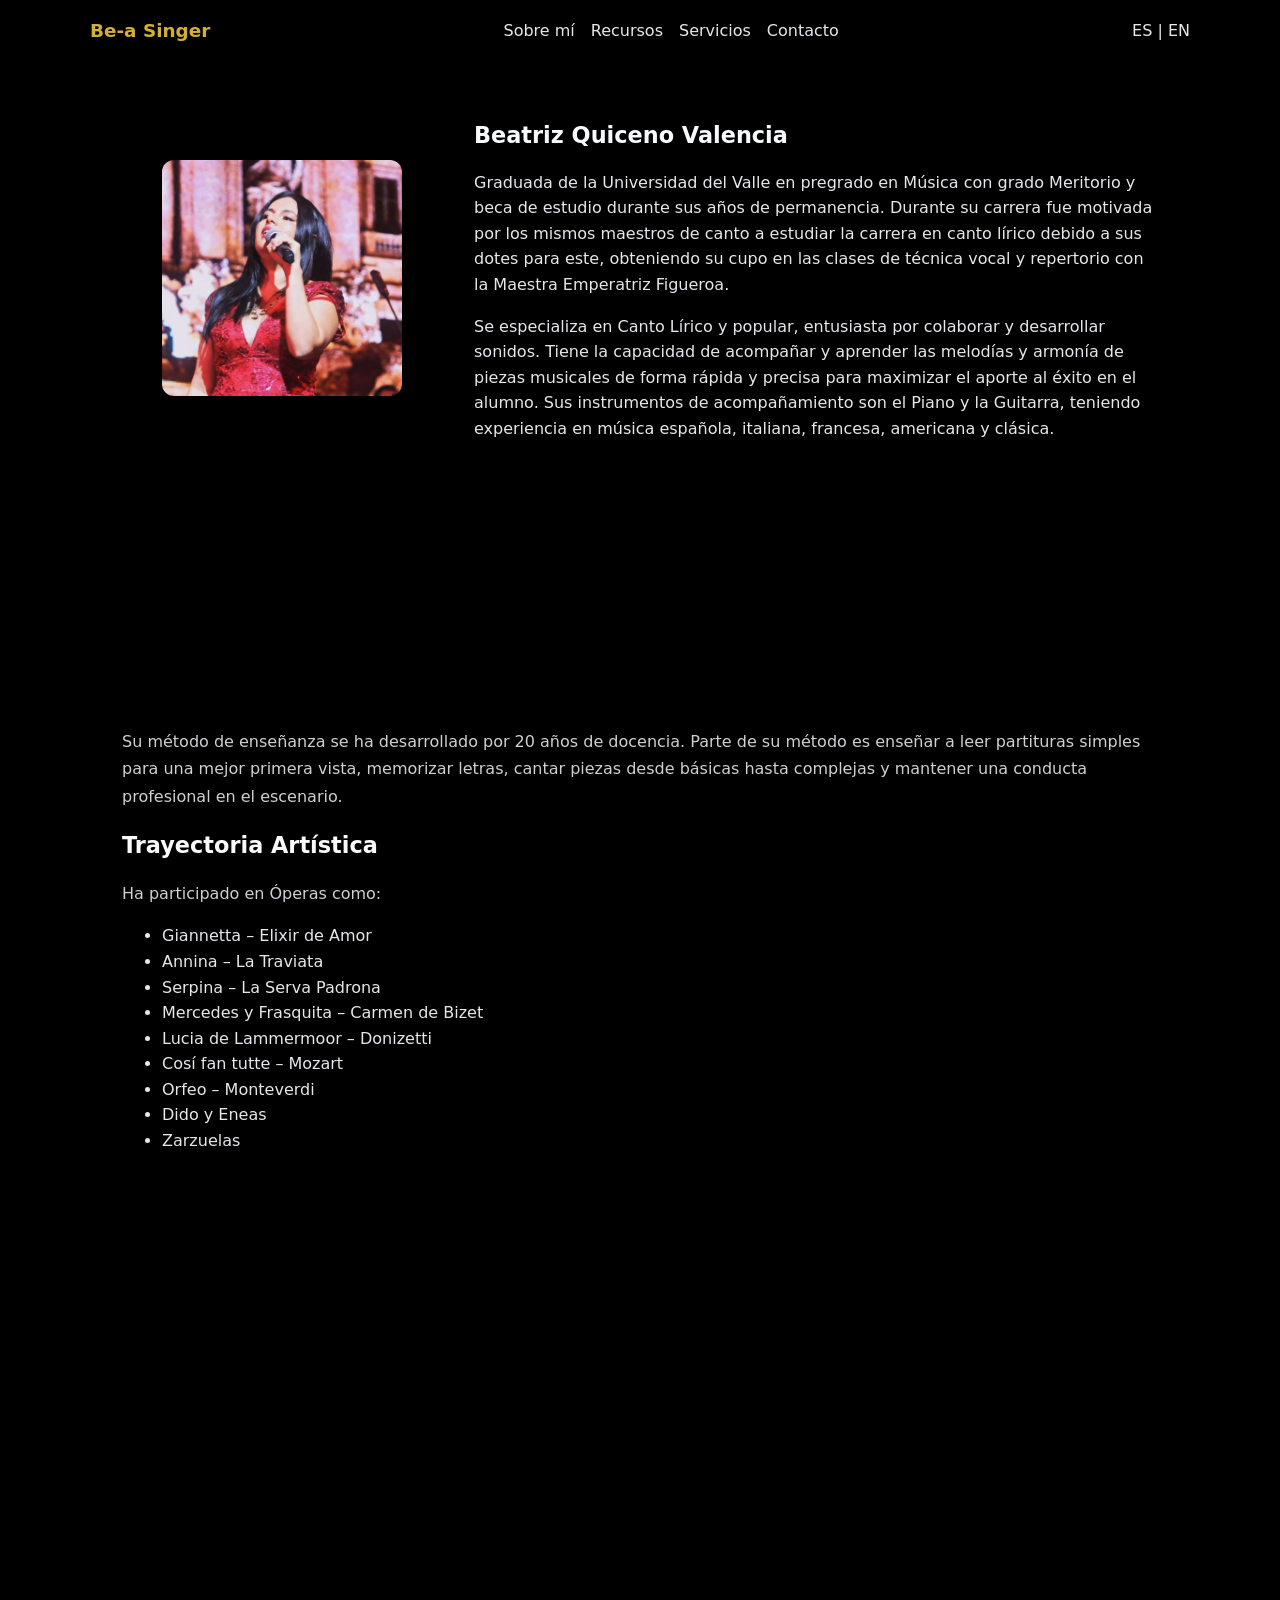
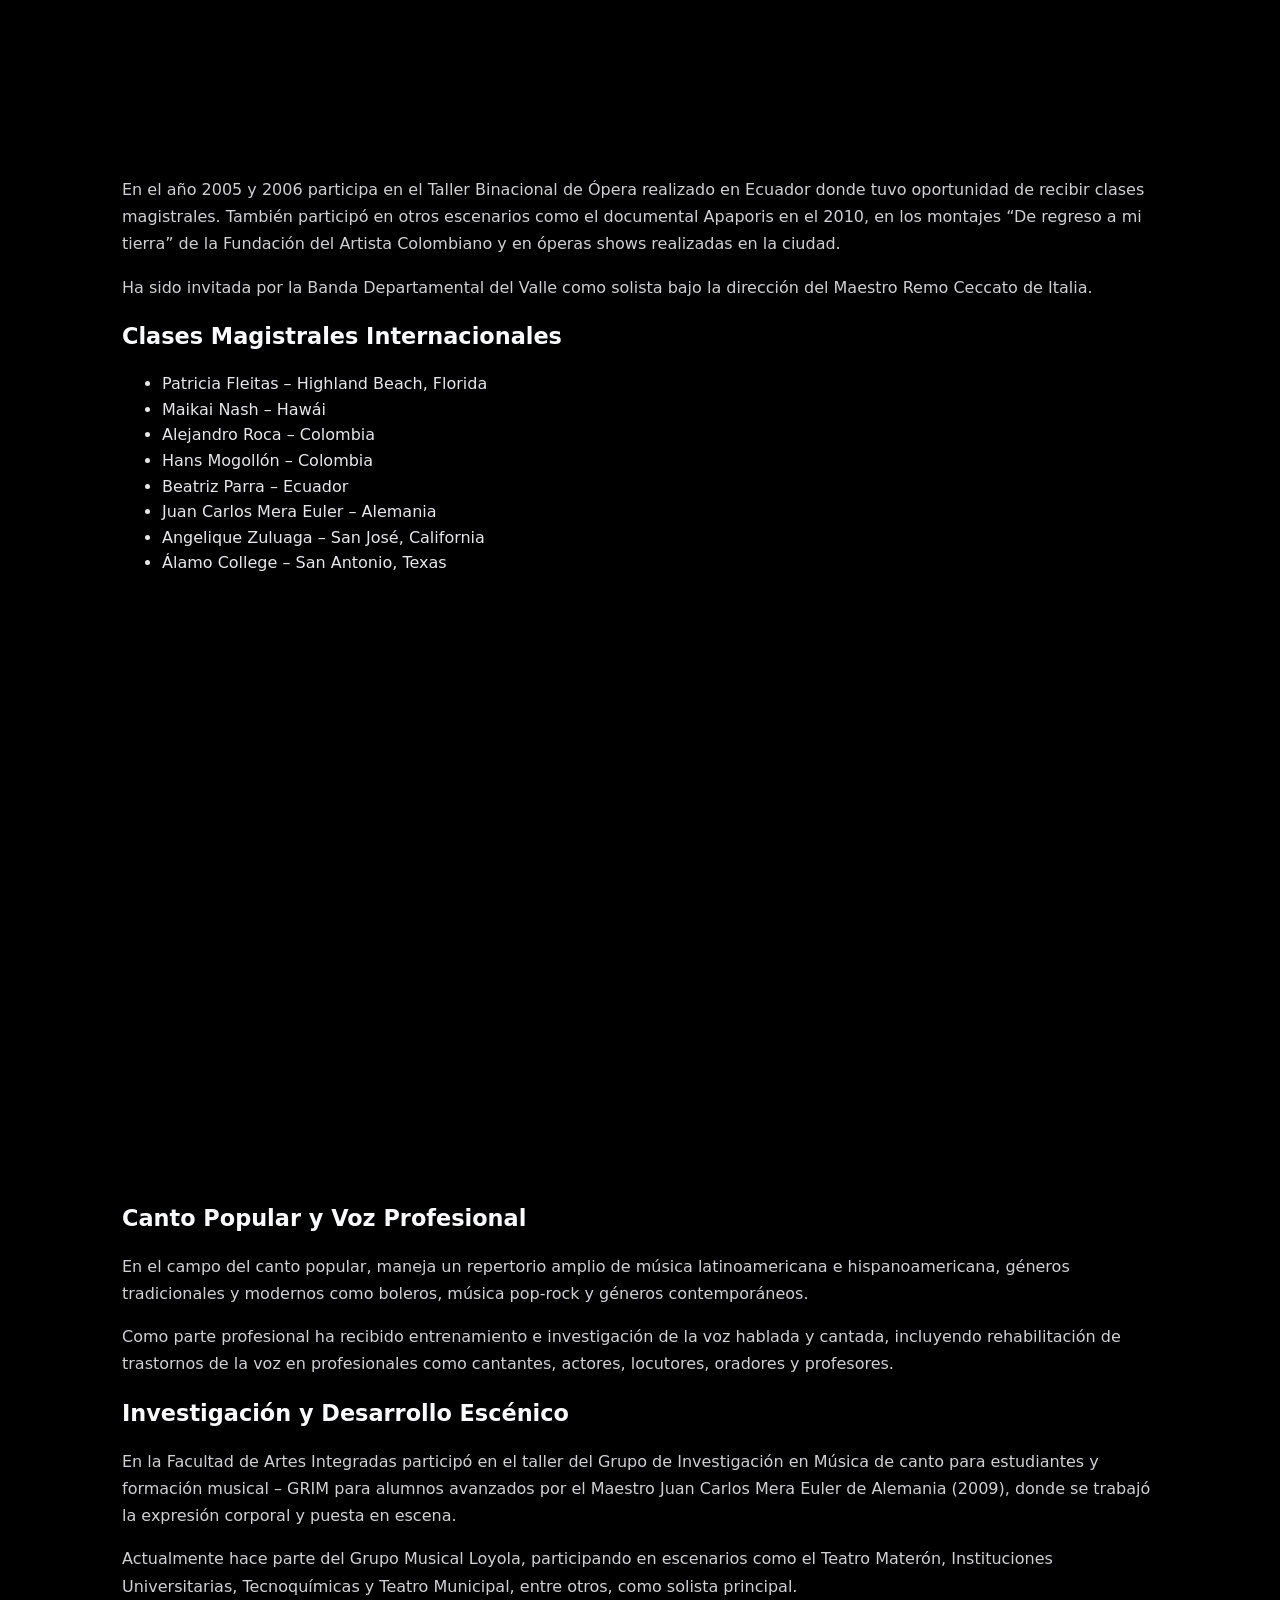
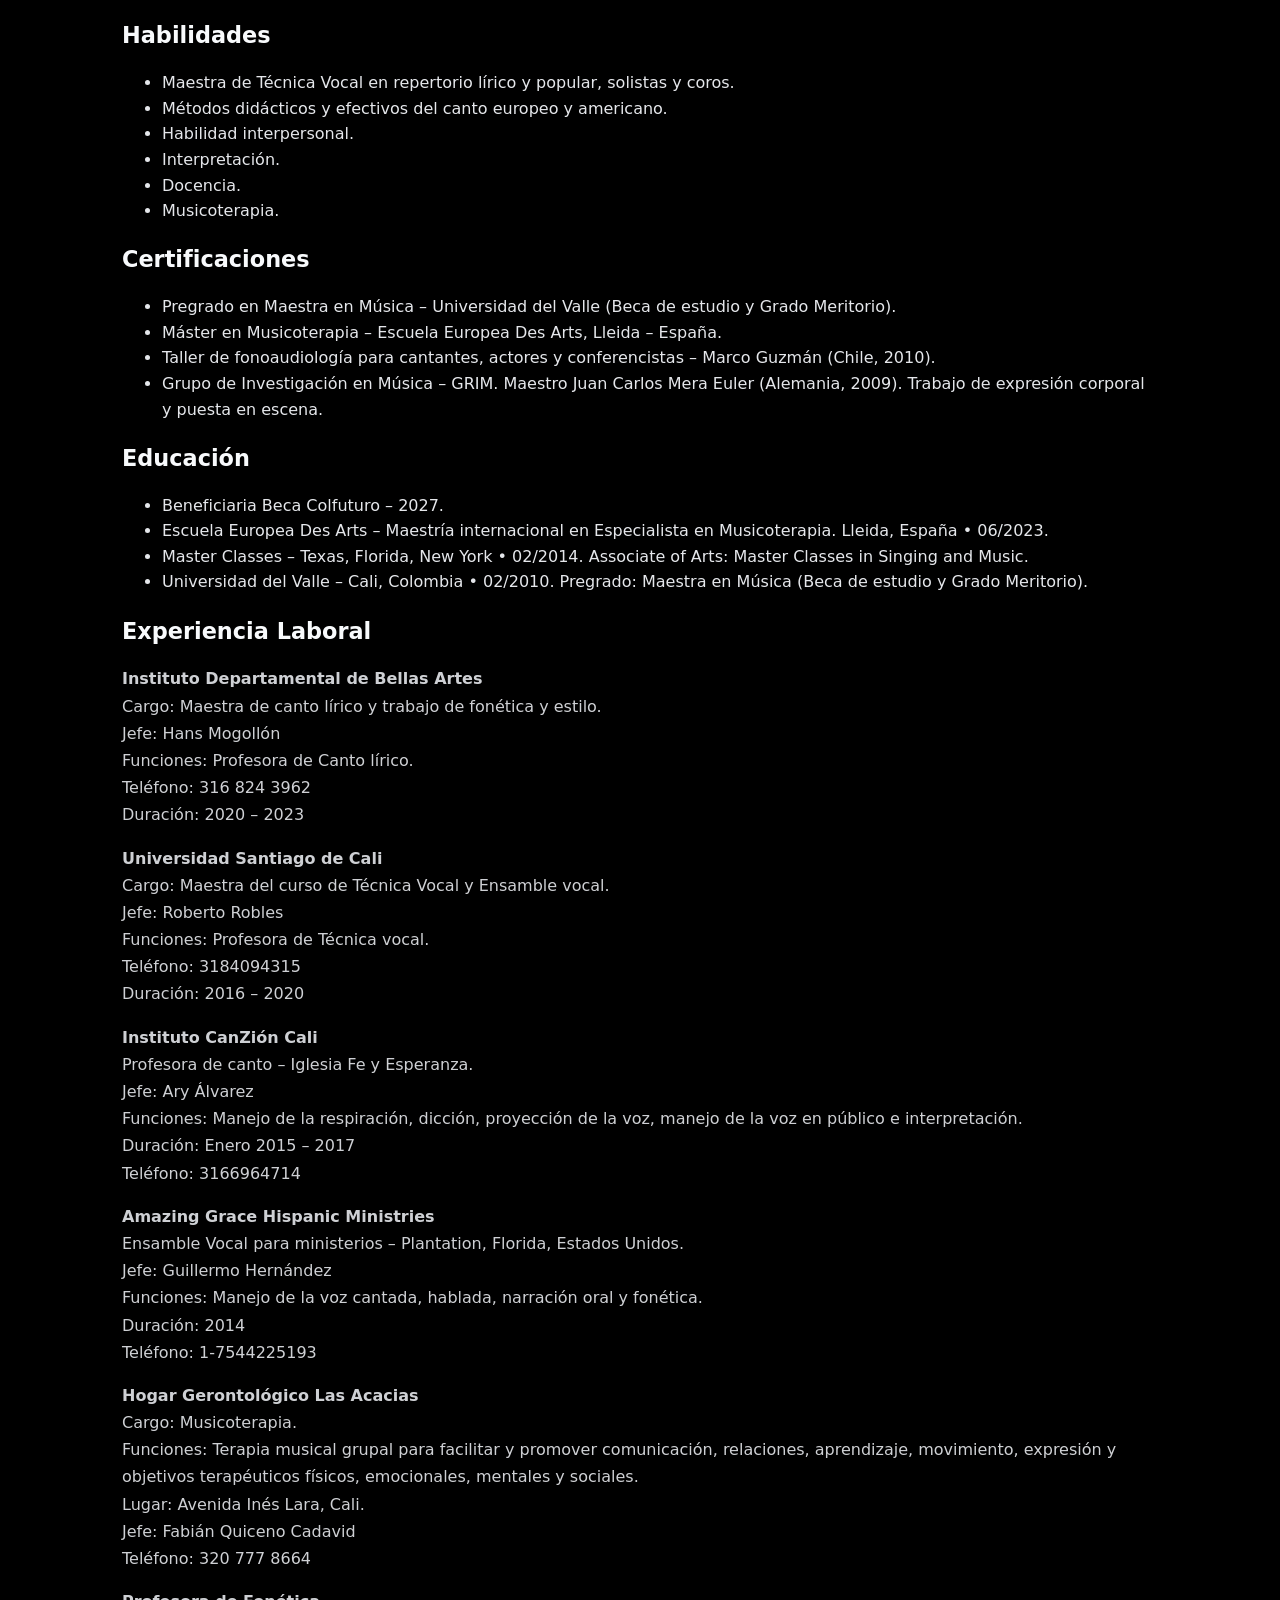
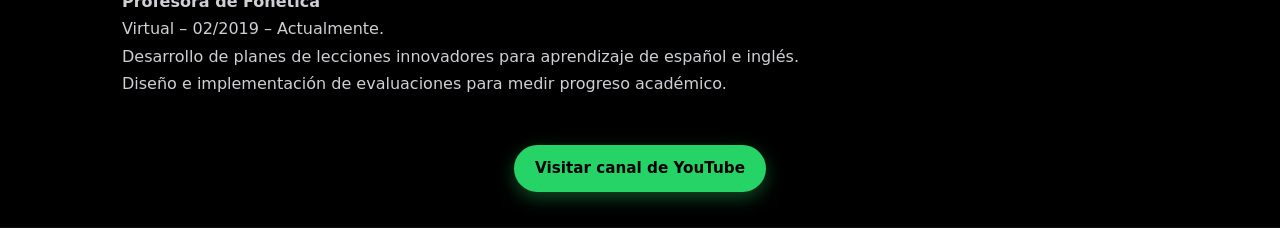
==== commit 9a346d91: "Update YouTube video iframe in sobre-mi.html" ====
--- a/sobre-mi.html
+++ b/sobre-mi.html
@@ -60,10 +60,7 @@
 <div class="about-text">
 
   <div class="video-wrapper">
-          <iframe src="https://www.youtube.com/embed/VIDEO1"
-            frameborder="0"
-            allowfullscreen>
-          </iframe>
+          <iframe width="560" height="215" src="https://www.youtube.com/embed/xgdm99O_FW0?si=kLYzhbKX-564fTtD" title="YouTube video player" frameborder="0" allow="accelerometer; autoplay; clipboard-write; encrypted-media; gyroscope; picture-in-picture; web-share" referrerpolicy="strict-origin-when-cross-origin" allowfullscreen></iframe>
         </div>
   <p>
   Su método de enseñanza se ha desarrollado por 20 años de docencia. Parte de su método es enseñar a leer partituras simples para una mejor primera vista, memorizar letras, cantar piezas desde básicas hasta complejas y mantener una conducta profesional en el escenario.
@@ -88,7 +85,7 @@
 </ul>
 
           <div class="video-wrapper">
-          <iframe src="https://www.youtube.com/embed/VIDEO1"
+          <iframe src="https://www.youtube.com/embed/VLTbqMwIJdbsJhiu"
             frameborder="0"
             allowfullscreen>
           </iframe>
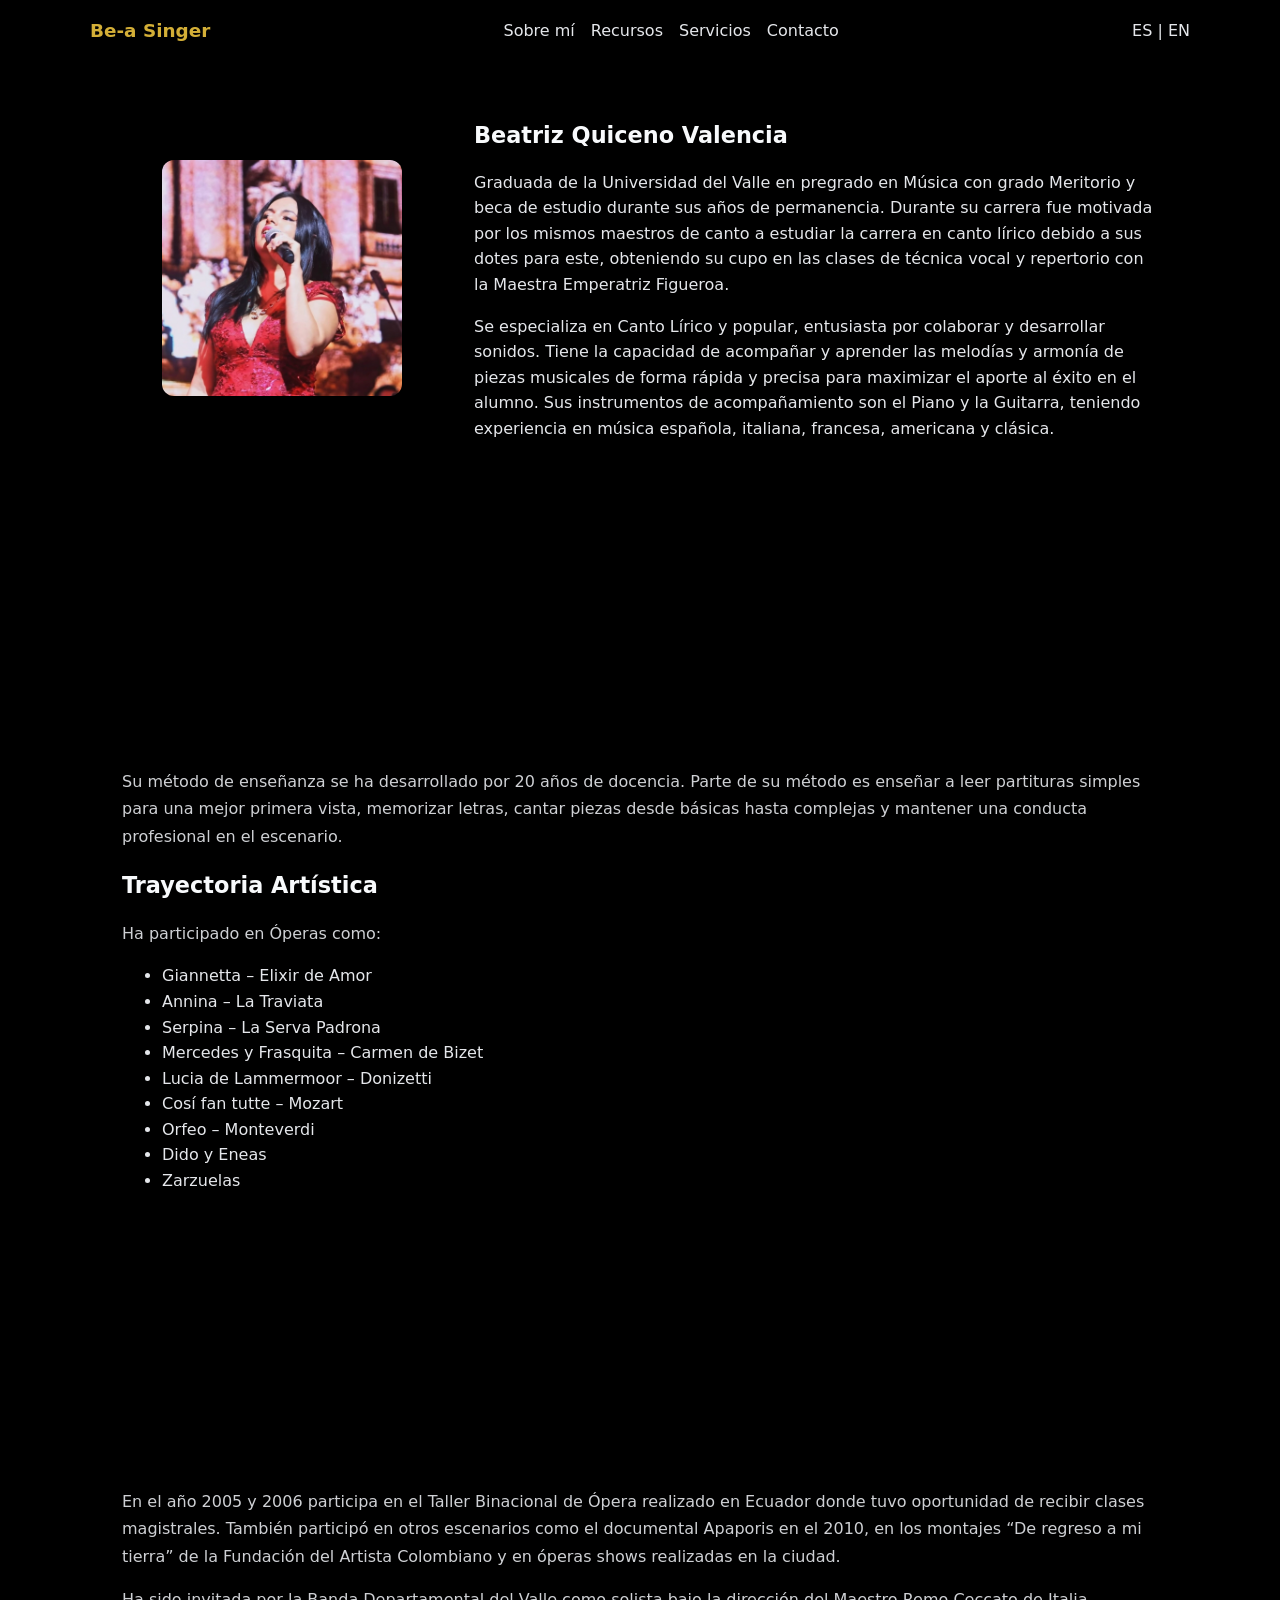
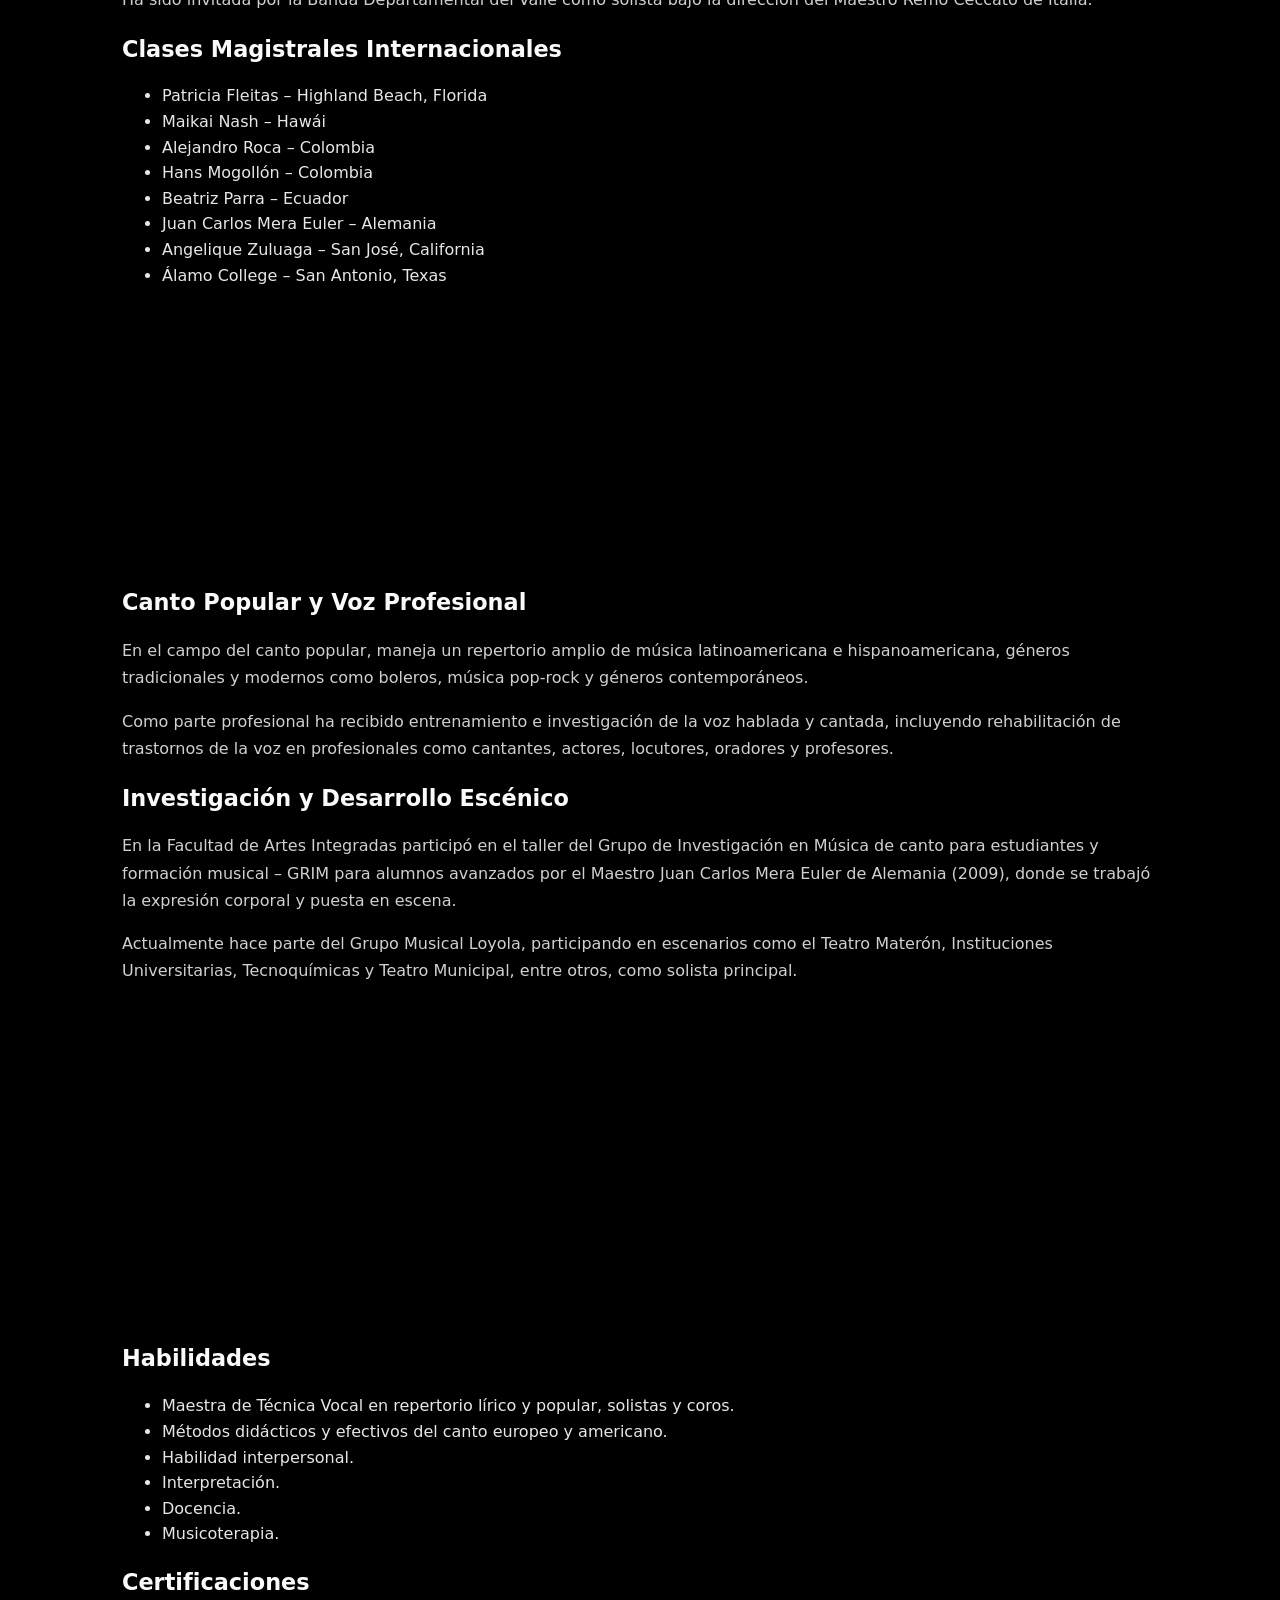
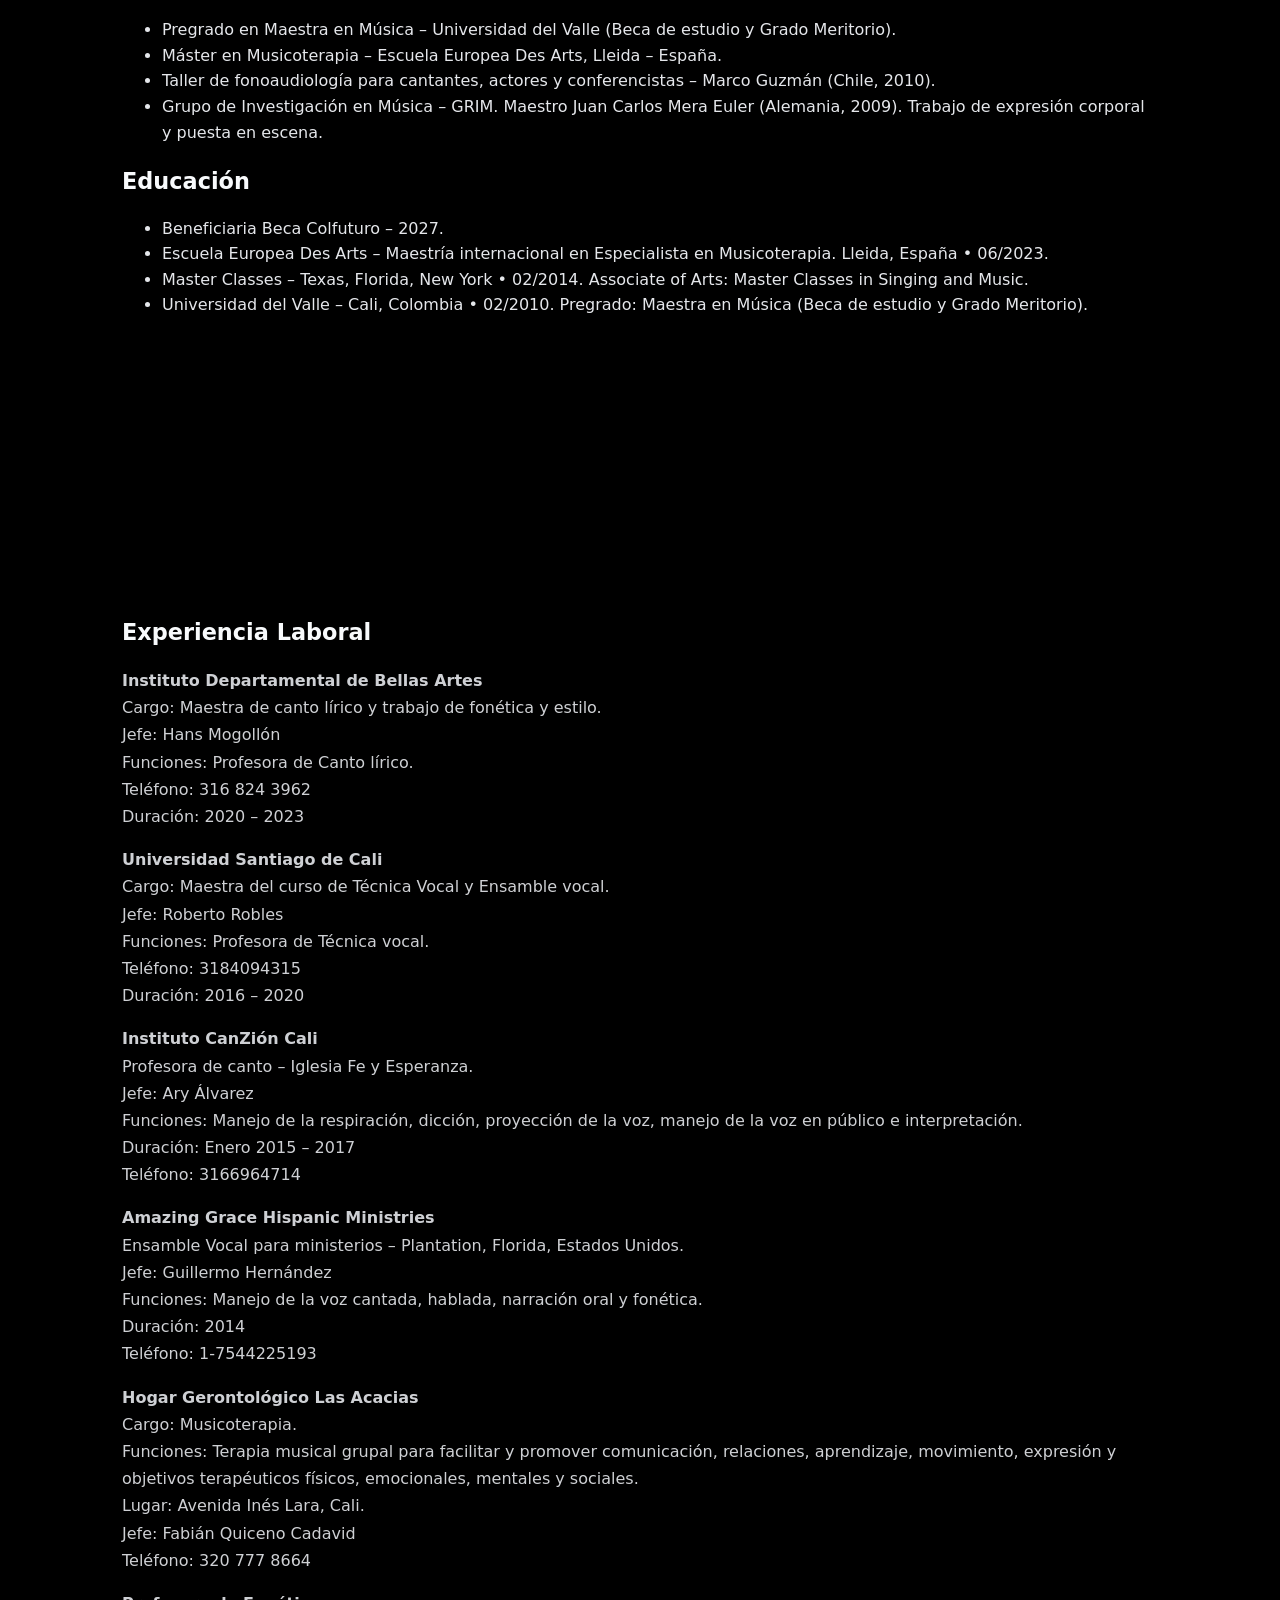
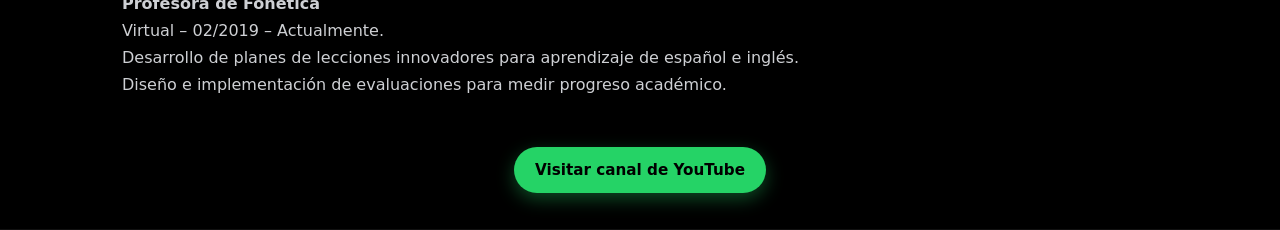
==== commit 45d9491d: "Update video embeds in sobre-mi.html" ====
--- a/sobre-mi.html
+++ b/sobre-mi.html
@@ -60,7 +60,7 @@
 <div class="about-text">
 
   <div class="video-wrapper">
-          <iframe width="560" height="215" src="https://www.youtube.com/embed/xgdm99O_FW0?si=kLYzhbKX-564fTtD" title="YouTube video player" frameborder="0" allow="accelerometer; autoplay; clipboard-write; encrypted-media; gyroscope; picture-in-picture; web-share" referrerpolicy="strict-origin-when-cross-origin" allowfullscreen></iframe>
+          <iframe width="560" height="255" src="https://www.youtube.com/embed/xUj2LpwjPDQ?si=YI82KmPSACVgsGHK&amp;start=8" title="YouTube video player" frameborder="0" allow="accelerometer; autoplay; clipboard-write; encrypted-media; gyroscope; picture-in-picture; web-share" referrerpolicy="strict-origin-when-cross-origin" allowfullscreen></iframe>
         </div>
   <p>
   Su método de enseñanza se ha desarrollado por 20 años de docencia. Parte de su método es enseñar a leer partituras simples para una mejor primera vista, memorizar letras, cantar piezas desde básicas hasta complejas y mantener una conducta profesional en el escenario.
@@ -84,12 +84,7 @@
 <li>Zarzuelas</li>
 </ul>
 
-          <div class="video-wrapper">
-          <iframe src="https://www.youtube.com/embed/VLTbqMwIJdbsJhiu"
-            frameborder="0"
-            allowfullscreen>
-          </iframe>
-        </div>
+         <div class="video-wrapper"><iframe width="560" height="255" src="https://www.youtube.com/embed/xgdm99O_FW0?si=kLYzhbKX-564fTtD" title="YouTube video player" frameborder="0" allow="accelerometer; autoplay; clipboard-write; encrypted-media; gyroscope; picture-in-picture; web-share" referrerpolicy="strict-origin-when-cross-origin" allowfullscreen></iframe></div>
   
 <p>
 En el año 2005 y 2006 participa en el Taller Binacional de Ópera realizado en Ecuador donde tuvo oportunidad de recibir clases magistrales. También participó en otros escenarios como el documental Apaporis en el 2010, en los montajes “De regreso a mi tierra” de la Fundación del Artista Colombiano y en óperas shows realizadas en la ciudad.
@@ -112,12 +107,7 @@
 <li>Álamo College – San Antonio, Texas</li>
 </ul>
 
-          <div class="video-wrapper">
-          <iframe src="https://www.youtube.com/embed/VIDEO1"
-            frameborder="0"
-            allowfullscreen>
-          </iframe>
-        </div>
+           <div class="video-wrapper"><iframe width="560" height="255" src="https://www.youtube.com/embed/VY7-F6030yw?si=kK65boweOw8s-B6i&amp;start=8" title="YouTube video player" frameborder="0" allow="accelerometer; autoplay; clipboard-write; encrypted-media; gyroscope; picture-in-picture; web-share" referrerpolicy="strict-origin-when-cross-origin" allowfullscreen></iframe></div>
 
 <h2>Canto Popular y Voz Profesional</h2>
 
@@ -138,6 +128,7 @@
 <p>
 Actualmente hace parte del Grupo Musical Loyola, participando en escenarios como el Teatro Materón, Instituciones Universitarias, Tecnoquímicas y Teatro Municipal, entre otros, como solista principal.
 </p>
+   <div class="video-wrapper"><iframe width="560" height="315" src="https://www.youtube.com/embed/mCdMikNSH_Q?si=Rp5MUfmQLOQRNaoW&amp;start=8" title="YouTube video player" frameborder="0" allow="accelerometer; autoplay; clipboard-write; encrypted-media; gyroscope; picture-in-picture; web-share" referrerpolicy="strict-origin-when-cross-origin" allowfullscreen></iframe></div>
 
 <h2>Habilidades</h2>
 
@@ -167,7 +158,7 @@
 <li>Master Classes – Texas, Florida, New York • 02/2014. Associate of Arts: Master Classes in Singing and Music.</li>
 <li>Universidad del Valle – Cali, Colombia • 02/2010. Pregrado: Maestra en Música (Beca de estudio y Grado Meritorio).</li>
 </ul>
-
+<div class="video-wrapper"><iframe width="560" height="255" src="https://www.youtube.com/embed/vTEyJipiMV0?si=pLmTo0vQ5Jh_kl-U&amp;start=8" title="YouTube video player" frameborder="0" allow="accelerometer; autoplay; clipboard-write; encrypted-media; gyroscope; picture-in-picture; web-share" referrerpolicy="strict-origin-when-cross-origin" allowfullscreen></iframe> </div>
 <h2>Experiencia Laboral</h2>
 
 <p><strong>Instituto Departamental de Bellas Artes</strong><br>
